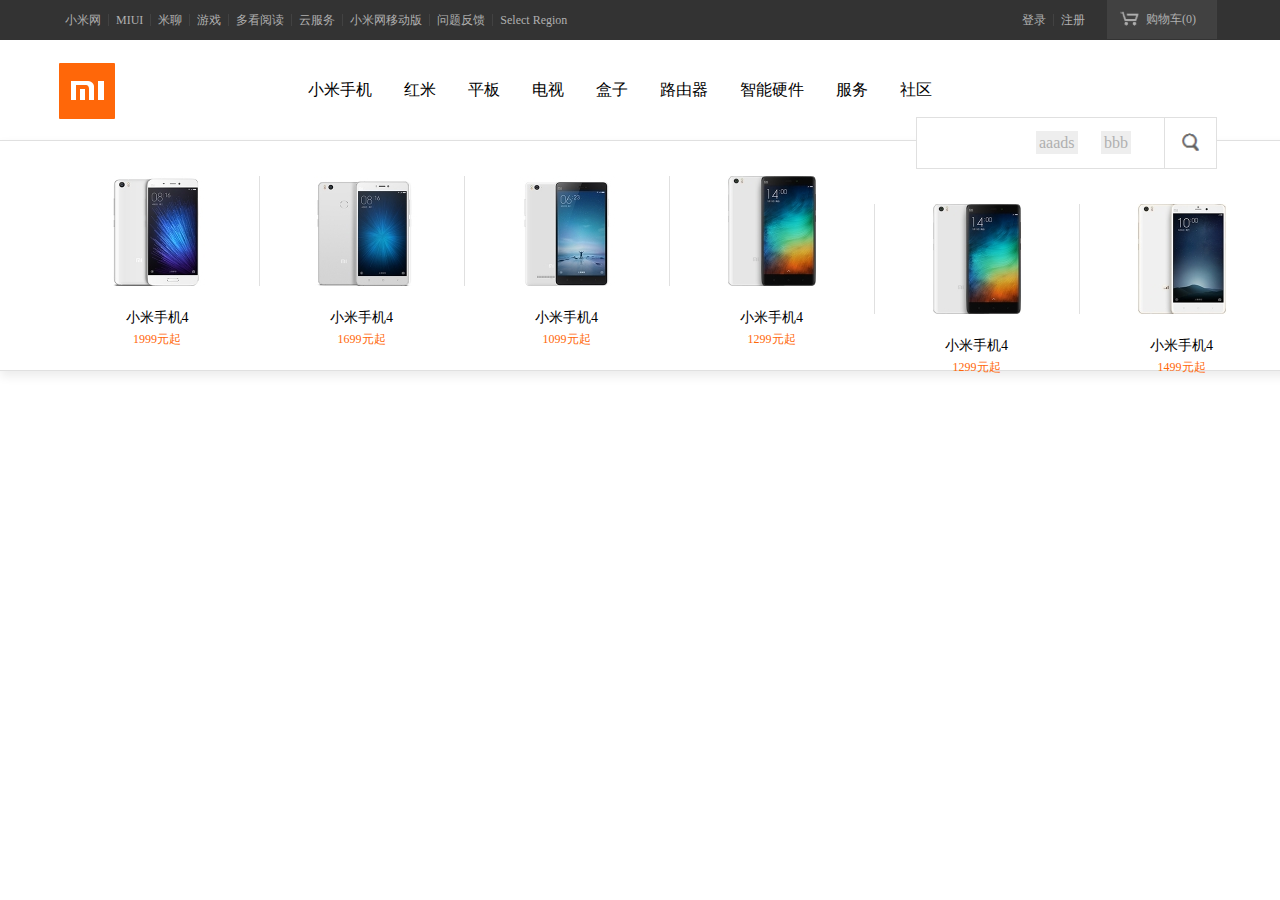
==== index.html @ aabf1322 "headr" ====
<!DOCTYPE html>
<html lang="en">
<head>
	<meta charset="UTF-8">
	<title>小米官网——小米手机、红米手机、小米电视官方正品专卖网站</title>
	<link rel="shortcut icon" href="icon.gif">
	<link rel="stylesheet" href="style/reset.css">
	<link rel="stylesheet" href="style/main.css">
</head>
<body>
<nav id="header">
	<div id="nav_header">
		<ul>
			<li><a href="#">小米网</a></li>
			<li><a href="#">MIUI</a></li>
			<li><a href="#">米聊</a></li>
			<li><a href="#">游戏</a></li>
			<li><a href="#">多看阅读</a></li>
			<li><a href="#">云服务</a></li>
			<li><a href="#">小米网移动版</a></li>
			<li><a href="#">问题反馈</a></li>
			<li><a href="#">Select Region</a></li>
		</ul>
	</div>
	<div id="login">
		<ul>
			<li><a href="#">登录</a></li>
			<li id="login2"><a href="#">注册</a></li>
			<li id="cart" class="hide_click"><img src="images/cart.png" alt=""><a href="#">购物车(0)</a>
			</li>
		</ul>
	</div>
	<div id="cart_message" class="hide_div">
       <p>购物车还没有商品，赶紧选购吧~（≧^.^≦)~</p>
	</div>
</nav>
<div id="logo_box">
	<div id="logo">
		<img src="images/logo.png" alt="">
	</div>
	<nav>
		<ul>
			<li><a href="#">小米手机</a></li>
			<li><a href="#">红米</a></li>
			<li><a href="#">平板</a></li>
			<li><a href="#">电视</a></li>
			<li><a href="#">盒子</a></li>
			<li><a href="#">路由器</a></li>
			<li><a href="#">智能硬件</a></li>
			<li><a href="#">服务</a></li>
			<li><a href="#">社区</a></li>
		</ul>
	</nav>
	<div id="search">
		<input type="text">
		<button></button>
		<div id="search_div1"><a href="#">aaads</a></div>
		<div id="search_div2"><a href="#">bbb</a></div>
		<div id="search_result">
			<ul>
				<li>啊啊啊啊啊啊<span>2222</span></li>
				<li>淡定淡定淡定<span>333</span></li>
				<li>大的法<span>455</span></li>
				<li>脚后跟警<span>5345</span></li>
				<li>答的暗示大<span>65456</span></li>
			</ul>
		</div>
	</div>	
</div><!-- logo_box over -->
<div id="logo_nav_content">
    <div id="xm_content" class="logo_nav_content selected">
    	<div class="logo_nav_img">
    		<img src="images/xm1.jpg" class=" none_border" alt="">
    		<p>小米手机4</p>
    		<i>1999元起</i>
    	</div>
    	<div class="logo_nav_img ">
    		<img src="images/xm2.jpg"  alt="">
    		<p>小米手机4</p>
    		<i>1699元起</i>
    	</div>
    	<div class="logo_nav_img">
    		<img src="images/xm3.jpg" alt="">
    		<p>小米手机4</p>
    		<i>1099元起</i>
    	</div>
    	<div class="logo_nav_img">
    		<img src="images/xm5.jpg" alt="">
    		<p>小米手机4</p>
    		<i>1299元起</i>
    	</div>
    	<div class="logo_nav_img">
    		<img src="images/xm5.jpg" alt="">
    		<p>小米手机4</p>
    		<i>1299元起</i>
    	</div>
    	<div class="logo_nav_img">
    		<img src="images/xm6.jpg" alt="">
    		<p>小米手机4</p>
    		<i>1499元起</i>
    	</div>
    </div>
    <div id="hm_content" class="logo_nav_content">
    	<div class="logo_nav_img">
    		<img src="images/hm1.jpg" class=" none_border" alt="">
    		<p>小米手机4</p>
    		<i>1999元起</i>
    	</div>
    	<div class="logo_nav_img">
    		<img src="images/hm2.jpg" class=" none_border" alt="">
    		<p>小米手机4</p>
    		<i>1999元起</i>
    	</div>
    	<div class="logo_nav_img">
    		<img src="images/hm3.jpg" class=" none_border" alt="">
    		<p>小米手机4</p>
    		<i>1999元起</i>
    	</div>
    	<div class="logo_nav_img">
    		<img src="images/hm4.jpg" class=" none_border" alt="">
    		<p>小米手机4</p>
    		<i>1999元起</i>
    	</div>
    	<div class="logo_nav_img">
    		<img src="images/hm5.jpg" class=" none_border" alt="">
    		<p>小米手机4</p>
    		<i>1999元起</i>
    	</div>
    </div>
    <div id="pb_content" class="logo_nav_content">
    	<div class="logo_nav_img">
    		<img src="images/pb1.jpg" class=" none_border" alt="">
    		<p>小米手机4</p>
    		<i>1999元起</i>
    	</div>
    	<div class="logo_nav_img">
    		<img src="images/pb2.jpg" class=" none_border" alt="">
    		<p>小米手机4</p>
    		<i>1999元起</i>
    	</div>
    	<div class="logo_nav_img">
    		<img src="images/pb3.jpg" class=" none_border" alt="">
    		<p>小米手机4</p>
    		<i>1999元起</i>
    	</div>
    </div>
    <div id="ds_content" class="logo_nav_content">
    	<div class="logo_nav_img">
    		<img src="images/tv1.jpg" class=" none_border" alt="">
    		<p>小米手机4</p>
    		<i>1999元起</i>
    	</div>
    	<div class="logo_nav_img">
    		<img src="images/tv2.jpg" class=" none_border" alt="">
    		<p>小米手机4</p>
    		<i>1999元起</i>
    	</div>
    	<div class="logo_nav_img">
    		<img src="images/tv3.jpg" class=" none_border" alt="">
    		<p>小米手机4</p>
    		<i>1999元起</i>
    	</div>
    </div>
    <div id="hz_content" class="logo_nav_content"></div>
    <div id="lyq_content" class="logo_nav_content"></div>
    <div id="znyj_content" class="logo_nav_content"></div>	    	
</div>
<div id="content">
</div>
<script src="jquery/jquery-1.12.1.min.js"></script>
<script src="jquery/main.js"></script>
</body>
</html>
---- style/main.css ----
#header{
	background-color: #333;
	height: 40px;
	font-size: 12px;
}
#nav_header {
	float: left;
    margin-left:58px; 
    width: 516px;
    height: 40px;
    overflow: hidden;
}
#login{
	float: right;
	margin-right:63px; 
}
#header li{
    display: block;
    float: left;
    text-align: center;
    margin-top: 14px;
    border-right: 1px solid #424242;
}

#header a {
	color: #b0b0b0;
	display: inline;
	margin: 13px 7px;
}
#header a:hover{
	color: #fff;
}
#nav_header ul{
	display: block;
	margin-right: -8px;
}
#cart{
	display: block;
    margin-top:0 !important;
    padding: 13px;
    margin-left: -1px;
    background-color: #414141;
    position: relative;
}
#cart:hover{
    height: 14px;
    background-color: #fff;
}
#cart img{
	float: left;
	height: 15px;
	width: auto;
    margin-top: -2px;
}
#login2{
	padding-right: 15px;
}
#cart_message{
	float: left;
	height: 80px;
	width: 350px;
	text-align: center;
	line-height: 80px;
	box-shadow: 0 4px 15px #EBEBEB;
	position: absolute;
	top:40px;
	right:63px;
	display: none;
	background-color: #fff;
	z-index: 30;
}
#logo_box{
	height: 54px;
    padding: 23px  63px 23px 59px;
}
#logo{
	float: left;
	width: 55px;
	padding-right: 178px;
}
#logo_box nav li{
	float: left;
	display: block;
	line-height: 54px;
	margin:0 16px;
}
#logo_box nav li a{
    color: #000;
}
#logo_box nav li a:hover{
	color: #FF6709;
}
#search{
	float: right;
	position: relative;
}
#search input{
	height: 48px;
	width: 225px;
	float: left;
	font-size: 14px;
	padding-left: 20px;
	border: 1px solid #E0E0E0;
}
#search button{
	height: 52px;
	width: 52px;
	border: 1px solid #E0E0E0;
	border-left: none;
	background-image: url(../images/search1.png);
	background-size: 100%;
	float: right;
}
#search button:hover{
	background-image: url(../images/search2.png) !important;
	background-size: 105%;
	border: none;
}
#search .search{
	border: 1px solid #B0B0B0;
}
#search .click_me{
	border: 1px solid #FF6709;
}
#search_div1 ,#search_div2  {
	display: block;
	position: absolute;
	width: 40px;
	height: 15px;
	top: 18px;
	left:120px;
	text-align: center;
}
#search_div2{
	left:180px;
}
#search a{
	padding: 3px;
	color:#B0B0B0;
	background-color: #EEEEEE; 
}
#search a:hover{
    color:#fff;
    background-color: #FF6709;
}
#search_result{
	float: left;
	display: none;
	position: absolute;
	top: 52px;
	right: 52px;
	font-size: 14px;
	width: 246px;
	border:1px solid #FF6709;
	border-top: none;
	background-color: #fff;
	z-index: 10;
}
#search_result li{
	margin:10px 20px;
	list-style: none;
	color: #424242;
}
#search_result li span{
    display: block;
    height: 20px;
    width: 30px;
    margin-top: 0;
    float: right;
    color: #B0B0B0;
}
.logo_nav_content{
	padding-left: 55px;
	box-shadow: 0 5px 10px #EBEBEB;
	border-bottom: 1px solid #E0E0E0;
	border-top: 1px solid #E0E0E0;
	width: 100%;
	height: 229px;
	display: none;
}
#logo_nav_content .selected{
	display: block;
}
.logo_nav_img{
	float: left;
	padding-top: 35px;
	text-align: center;
}
.logo_nav_img img{
	border-left:1px solid #E0E0E0;
	padding:0 22px;
}
.none_border{
	border-left: none !important;
}
.logo_nav_img p{
	font-size: 14px;
	margin-top: 22px;
	margin-bottom:5px;
}
.logo_nav_img i{
	font-style: normal;
	font-size: 12px;
	color: #FF6709;
}
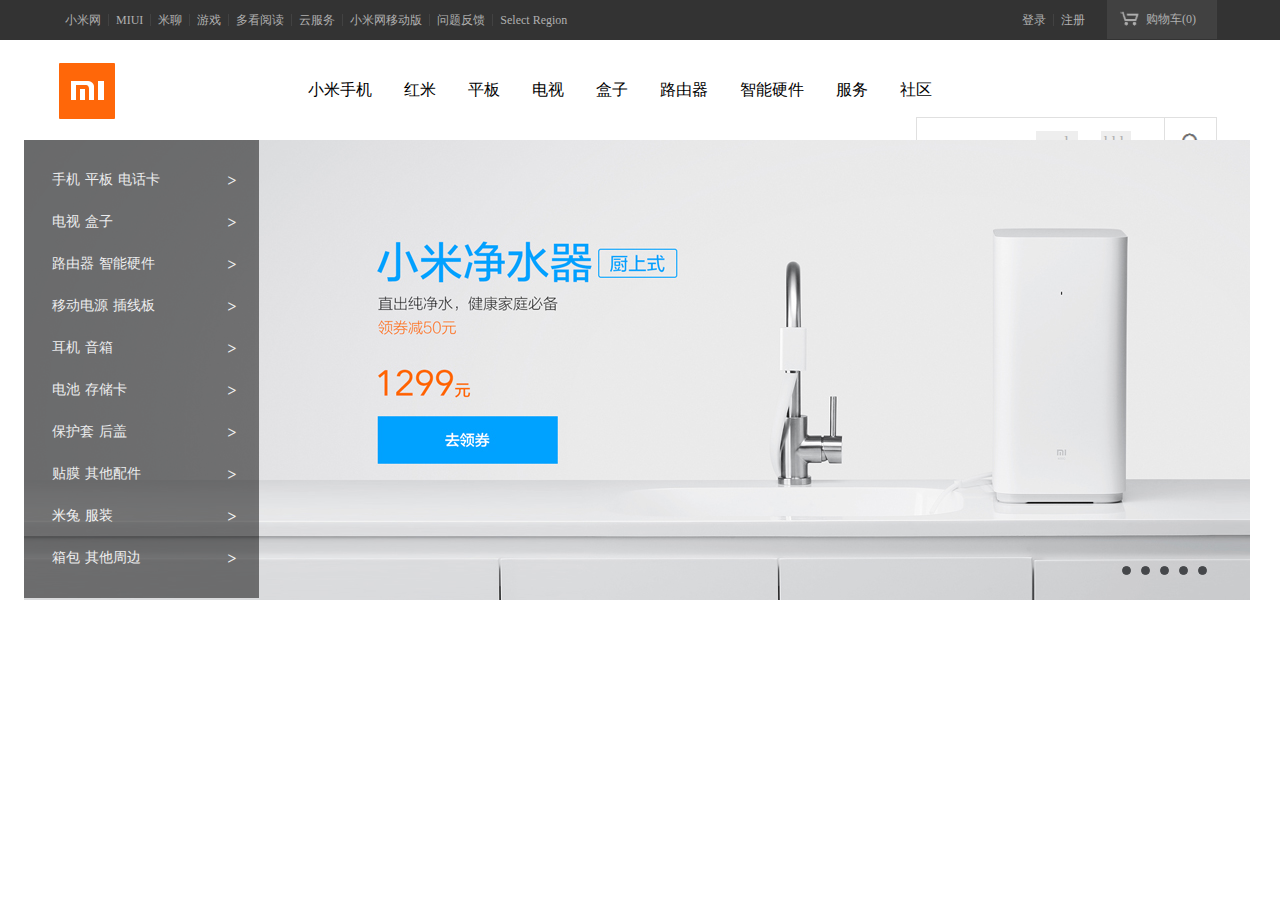
==== commit c6cdb6be: "ad_loop" ====
--- a/index.html
+++ b/index.html
@@ -34,6 +34,7 @@
        <p>购物车还没有商品，赶紧选购吧~（≧^.^≦)~</p>
 	</div>
 </nav>
+<!-- header is  over -->
 <div id="logo_box">
 	<div id="logo">
 		<img src="images/logo.png" alt="">
@@ -66,9 +67,10 @@
 			</ul>
 		</div>
 	</div>	
-</div><!-- logo_box over -->
+</div>
+<!-- logo_box over -->
 <div id="logo_nav_content">
-    <div id="xm_content" class="logo_nav_content selected">
+    <div id="xm_content" class="logo_nav_content">
     	<div class="logo_nav_img">
     		<img src="images/xm1.jpg" class=" none_border" alt="">
     		<p>小米手机4</p>
@@ -130,43 +132,194 @@
     <div id="pb_content" class="logo_nav_content">
     	<div class="logo_nav_img">
     		<img src="images/pb1.jpg" class=" none_border" alt="">
-    		<p>小米手机4</p>
+    		<p>平板12</p>
     		<i>1999元起</i>
     	</div>
     	<div class="logo_nav_img">
     		<img src="images/pb2.jpg" class=" none_border" alt="">
-    		<p>小米手机4</p>
+    		<p>平板12</p>
     		<i>1999元起</i>
     	</div>
     	<div class="logo_nav_img">
     		<img src="images/pb3.jpg" class=" none_border" alt="">
-    		<p>小米手机4</p>
+    		<p>平板12</p>
     		<i>1999元起</i>
     	</div>
     </div>
     <div id="ds_content" class="logo_nav_content">
     	<div class="logo_nav_img">
-    		<img src="images/tv1.jpg" class=" none_border" alt="">
-    		<p>小米手机4</p>
-    		<i>1999元起</i>
-    	</div>
-    	<div class="logo_nav_img">
-    		<img src="images/tv2.jpg" class=" none_border" alt="">
-    		<p>小米手机4</p>
-    		<i>1999元起</i>
-    	</div>
-    	<div class="logo_nav_img">
-    		<img src="images/tv3.jpg" class=" none_border" alt="">
-    		<p>小米手机4</p>
-    		<i>1999元起</i>
-    	</div>
-    </div>
-    <div id="hz_content" class="logo_nav_content"></div>
-    <div id="lyq_content" class="logo_nav_content"></div>
-    <div id="znyj_content" class="logo_nav_content"></div>	    	
+    		<img src="images/tv1.jpg" class=" none_border">
+    		<p>电视2123</p>
+    		<i>2000元起</i>
+    	</div>
+    	<div class="logo_nav_img">
+    		<img src="images/tv2.jpg" class=" none_border">
+    		<p>电视2123</p>
+    		<i>2000元起</i>
+    	</div>
+    	<div class="logo_nav_img">
+    		<img src="images/tv3.jpg" class=" none_border">
+    		<p>电视2123</p>
+    		<i>2000元起</i>
+    	</div>
+    	<div class="logo_nav_img">
+    		<img src="images/tv5.jpg" class=" none_border">
+    		<p>电视2123</p>
+    		<i>2000元起</i>
+    	</div>
+    	<div class="logo_nav_img">
+    		<img src="images/tv6.jpg" class=" none_border">
+    		<p>电视2123</p>
+    		<i>2000元起</i>
+    	</div>
+    </div>
+    <div id="hz_content" class="logo_nav_content">
+    	<div class="logo_nav_img">
+    		<img src="images/hz3.jpg" class=" none_border">
+    		<p>盒子133</p>
+    		<i>445元起</i>
+    	</div>
+    	<div class="logo_nav_img">
+    		<img src="images/hz3.jpg" class=" none_border">
+    		<p>盒子133</p>
+    		<i>445元起</i>
+    	</div>
+    	<div class="logo_nav_img">
+    		<img src="images/hz3.jpg" class=" none_border">
+    		<p>盒子133</p>
+    		<i>445元起</i>
+    	</div>
+    </div>
+    <div id="lyq_content" class="logo_nav_content">
+    	<div class="logo_nav_img">
+    		<img src="images/lyq1.jpg" class=" none_border">
+    		<p>小米手机4</p>
+    		<i>1999元起</i>
+    	</div>
+    	<div class="logo_nav_img">
+    		<img src="images/lyq3.jpg" class=" none_border">
+    		<p>小米手机4</p>
+    		<i>1999元起</i>
+    	</div>
+    	<div class="logo_nav_img">
+    		<img src="images/lyq3.jpg" class=" none_border">
+    		<p>小米手机4</p>
+    		<i>1999元起</i>
+    	</div>
+    	<div class="logo_nav_img">
+    		<img src="images/lyq4.jpg" class=" none_border">
+    		<p>小米手机4</p>
+    		<i>1999元起</i>
+    	</div>
+    	<div class="logo_nav_img">
+    		<img src="images/lyq5.jpg" class=" none_border">
+    		<p>小米手机4</p>
+    		<i>1999元起</i>
+    	</div>
+    </div>
+    <div id="znyj_content" class="logo_nav_content">
+    	<div class="logo_nav_img">
+    		<img src="images/znyj1.jpg" class=" none_border">
+    		<p>dasd4</p>
+    		<i>1999元起</i>
+    	</div>
+    	<div class="logo_nav_img">
+    		<img src="images/znyj2.jpg" class=" none_border">
+    		<p>dasd4</p>
+    		<i>1999元起</i>
+    	</div>
+    	<div class="logo_nav_img">
+    		<img src="images/znyj3.jpg" class=" none_border">
+    		<p>dasd4</p>
+    		<i>1999元起</i>
+    	</div>
+    	<div class="logo_nav_img">
+    		<img src="images/znyj4.jpg" class=" none_border">
+    		<p>dasd4</p>
+    		<i>1999元起</i>
+    	</div>
+    	<div class="logo_nav_img">
+    		<img src="images/znyj5.jpg" class=" none_border">
+    		<p>dasd4</p>
+    		<i>1999元起</i>
+    	</div>
+    	<div class="logo_nav_img">
+    		<img src="images/znyj6.jpg" class=" none_border">
+    		<p>dasd4</p>
+    		<i>1999元起</i>
+    	</div>
+    </div>	
 </div>
+<!-- logo_nav_content is over -->
 <div id="content">
+	<div id="ad">
+		<div id="ad_loop">
+			<div id="ad_imgs">
+				<ul>
+					<li><img src="images/ad_img1.jpg" alt=""></li>
+					<li><img src="images/ad_img2.jpg" alt=""></li>
+					<li><img src="images/ad_img3.jpg" alt=""></li>
+					<li><img src="images/ad_img4.jpg" alt=""></li>
+					<li><img src="images/ad_img5.jpg" alt=""></li>
+				</ul>
+			</div>
+			<!-- ad_imgs is over -->
+			<div id="pages">
+				<ul>
+					<li></li>
+					<li></li>
+					<li></li>
+					<li></li>
+					<li></li>
+				</ul>
+			</div>
+			<!-- pages is over -->
+		</div>
+		<!-- ad loop is over	 -->
+		<div id="sidebar">
+			<div id="second_nav">
+				<nav>
+				<ul>
+					<li ><a href="#">手机</a><a href="#">平板</a><a href="#">电话卡</a><i>></i></li>
+					<li><a href="#">电视</a><a href="#">盒子</a><i>></i></li>
+					<li><a href="#">路由器</a><a href="#">智能硬件</a><i>></i></li>
+					<li><a href="#">移动电源</a><a href="#">插线板</a><i>></i></li>
+					<li><a href="#">耳机</a><a href="#">音箱</a><i>></i></li>
+					<li><a href="#">电池</a><a href="#">存储卡</a><i>></i></li>
+					<li><a href="#">保护套</a><a href="#">后盖</a><i>></i></li>
+					<li><a href="#">贴膜</a><a href="#">其他配件</a><i>></i></li>
+					<li><a href="#">米兔</a><a href="#">服装</a><i>></i></li>
+					<li><a href="#">箱包</a><a href="#">其他周边</a><i>></i></li>
+				</ul>
+				</nav>
+			</div>
+			<div id="second_nav_content">				
+				<div class="lists">
+				11111111111111111
+				</div>			
+				<div class="lists">
+				2222222222222222222222
+				</div>
+				<div class="lists">
+				33333333333333
+				</div>
+				<div class="lists">
+				333344444444444444444
+				</div>
+				<div class="lists">
+				5555555555555555
+				</div>
+				<div class="lists">
+				666666666666666
+				</div>
+			</div>
+		</div>
+		<!-- sidebar is over -->
+	</div>
+	<!-- ad id over -->
+
 </div>
+<!-- content is over -->
 <script src="jquery/jquery-1.12.1.min.js"></script>
 <script src="jquery/main.js"></script>
 </body>
--- a/style/main.css
+++ b/style/main.css
@@ -154,7 +154,7 @@
 	border:1px solid #FF6709;
 	border-top: none;
 	background-color: #fff;
-	z-index: 10;
+	z-index: 22;
 }
 #search_result li{
 	margin:10px 20px;
@@ -169,17 +169,23 @@
     float: right;
     color: #B0B0B0;
 }
-.logo_nav_content{
+.logo_nav_content {
+	display: none;
+}
+#logo_nav_content{
+	background-color: #fff;
+	position: absolute;
+	z-index: 15;
+	width: 100%;
+}
+#logo_nav_content .selected{
 	padding-left: 55px;
 	box-shadow: 0 5px 10px #EBEBEB;
 	border-bottom: 1px solid #E0E0E0;
 	border-top: 1px solid #E0E0E0;
-	width: 100%;
 	height: 229px;
-	display: none;
-}
-#logo_nav_content .selected{
-	display: block;
+	display: block;
+	z-index: 20;
 }
 .logo_nav_img{
 	float: left;
@@ -202,4 +208,104 @@
 	font-style: normal;
 	font-size: 12px;
 	color: #FF6709;
+}
+#content{
+	position: relative;
+	width: 1226px;
+	margin:0 auto;
+	padding-right: 6px;
+	z-index: 14;
+}
+#ad{
+	width: 100%;
+	position: relative;
+}
+#ad_loop{
+	position: absolute;
+	top: 0;
+	left: 0;
+	z-index: 2;
+	width: 100%;
+	height: 458px;
+}
+#second_nav{
+	position: absolute;
+	top: 0;
+	left: 0;
+	width: 235px;
+	background-color: #000;
+	padding:19px 0;
+	z-index: 4;
+	filter:alpha(opacity=50);
+	-webkit-opacity:0.5 ;
+	-moz-opacity:0.5 ;
+	-ms-opacity:0.5 ;
+	-o-opacity:0.5 ;
+	opacity:0.5 ;
+
+}
+
+#second_nav li{
+	float: left;
+	padding: 14px 23px 14px 28px;
+	width: 184px;
+}
+#second_nav .selected{
+	background-color: #FF6709;
+}
+#second_nav a{
+	display: block;
+	color: #fff;
+	float: left;
+	margin-right: 5px;
+	font-size: 14px;
+}
+#second_nav i{
+	color: #fff;
+	font-weight: 800;
+	display: block;
+	float: right;
+    height: 14px;
+}
+#second_nav_content{
+	position: absolute;
+	left: 235px;
+	top: 0;
+    z-index: 6;
+    width: 300px;
+	height: 458px;
+}
+#second_nav_content .lists{
+	width: 100%;
+	height:458px;
+	display: none;
+}
+#second_nav_content .lists_selected{
+	display: block;
+	border-top: 1px solid #E0E0E0;
+	background-color: #fff ;
+	box-shadow: 0 10px 0px #EBEBEB;
+}
+#ad_loop{
+	position: relative;
+	z-index: 1;
+}
+#ad_imgs img{
+	position: absolute;
+}
+#pages{
+	position: absolute;
+	z-index: 2;
+	bottom: 23px;
+	right:33px;
+}
+#pages li{
+    float: left;
+    border:1px solid #45474a;
+	border-radius: 100%;
+	width: 7px;
+	height: 7px;
+	margin-right: 10px;
+	background-color: #45474a;
+
 }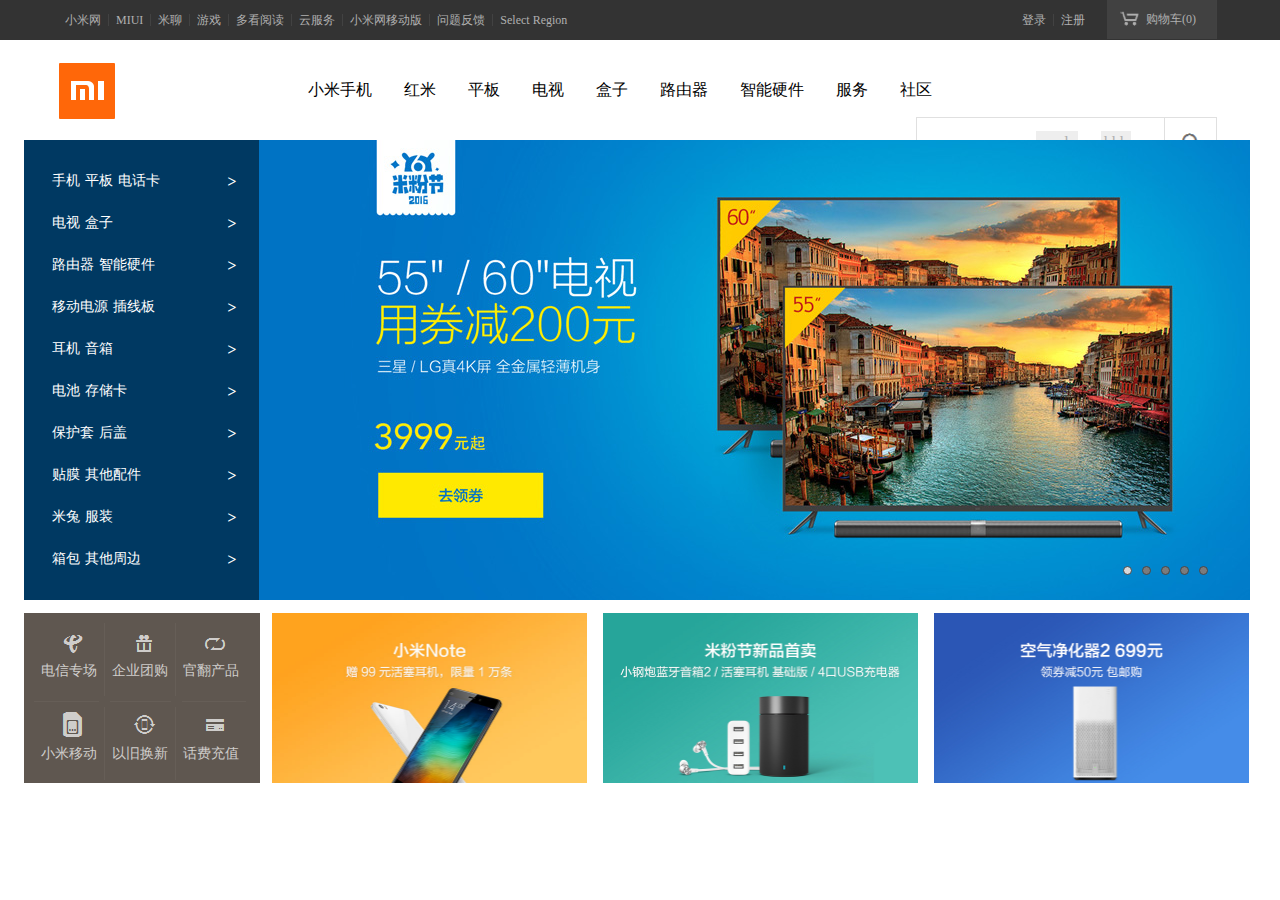
==== commit 4ed48375: "update" ====
--- a/index.html
+++ b/index.html
@@ -275,6 +275,10 @@
 			</div>
 			<!-- pages is over -->
 		</div>
+		<div id="ad_loop_btn">
+			<div class="prev btn"><i>&lt;</i></div>
+			<div class="next btn"><i>&gt;</i></div>
+		</div>
 		<!-- ad loop is over	 -->
 		<div id="sidebar">
 			<div id="second_nav">
@@ -317,7 +321,44 @@
 		<!-- sidebar is over -->
 	</div>
 	<!-- ad id over -->
-
+    <div id="s_ad">
+        <div id="s_logo">
+        	<div class="content">
+	        	<img src="images/a1.gif" alt="">
+	        	<a href="#">电信专场</a>
+        	</div>
+        	<div class="content">
+	        	<img src="images/a2.gif" alt="">
+	        	<a href="#">企业团购</a>
+        	</div>
+        	<div class="content right">
+	        	<img src="images/a3.gif" alt="">
+	        	<a href="#">官翻产品</a>
+        	</div>
+        	<div class="content bottom">
+	        	<img src="images/a4.gif" alt="">
+	        	<a href="#">小米移动</a>
+        	</div>
+        	<div class="content bottom">
+	        	<img src="images/a5.gif" alt="">
+	        	<a href="#">以旧换新</a>
+        	</div>
+        	<div class="content right bottom">
+	        	<img src="images/a6.gif" alt="">
+	        	<a href="#">话费充值</a>
+        	</div>
+        	<div id="null1" class="null"></div>
+        	<div id="null2" class="null"></div>
+        </div>
+        <!-- s_logo is over -->
+        <div id="s_img">
+        	<img src="images/s_img1.jpg" alt="">
+        	<img src="images/s_img2.jpg" alt="">
+        	<img src="images/s_img3.jpg" alt="">
+        </div>
+        <!-- s_loop is over -->
+    </div>
+    <!-- s_ad is over -->
 </div>
 <!-- content is over -->
 <script src="jquery/jquery-1.12.1.min.js"></script>
--- a/style/main.css
+++ b/style/main.css
@@ -234,14 +234,9 @@
 	left: 0;
 	width: 235px;
 	background-color: #000;
-	padding:19px 0;
+	padding:20px 0;
 	z-index: 4;
-	filter:alpha(opacity=50);
-	-webkit-opacity:0.5 ;
-	-moz-opacity:0.5 ;
-	-ms-opacity:0.5 ;
-	-o-opacity:0.5 ;
-	opacity:0.5 ;
+	background:rgba(0,0,0,0.5);
 
 }
 
@@ -271,14 +266,15 @@
 	position: absolute;
 	left: 235px;
 	top: 0;
-    z-index: 6;
     width: 300px;
-	height: 458px;
+	height: 459px;
 }
 #second_nav_content .lists{
 	width: 100%;
 	height:458px;
 	display: none;
+	position: absolute;
+	z-index: 7;
 }
 #second_nav_content .lists_selected{
 	display: block;
@@ -297,7 +293,7 @@
 	position: absolute;
 	z-index: 2;
 	bottom: 23px;
-	right:33px;
+	right:32px;
 }
 #pages li{
     float: left;
@@ -306,6 +302,97 @@
 	width: 7px;
 	height: 7px;
 	margin-right: 10px;
-	background-color: #45474a;
-
+	background-color: #7B7B7C;
+}
+#pages .selected{
+	background-color: #D9D9DA;
+}
+.btn{
+    width: 41px;
+    height: 69px;  
+	background: rgba(0,0,0,0.3);  
+    position: absolute;
+    text-align: center;
+    z-index: 4;
+    display: none;
+    cursor: pointer;
+}
+#ad:hover .btn{	
+    display: block;
+}
+.prev i,.next i{
+	color: #fff;
+	font-style: none;
+	font-size: 28px;
+	line-height: 69px;
+}
+#ad .prev{
+	left: 235px;
+	top: 229px;
+}
+#ad .next{
+    right: 0;
+    top: 229px;
+}
+#s_ad{
+	margin-top: 15px;
+}
+#s_logo{
+	background-color: #5f5750;
+	height:150px;
+	float: left;
+	line-height: 20px;
+	padding: 10px;
+	position: relative;
+	width: 216px;
+}
+#s_logo .content{
+   float: left;
+   border-right: 1px solid #665e57;
+   border-bottom: 1px solid #665e57;
+   padding-left: 7px;
+   height: 78px;
+   width: 63px;
+   text-align: center;
+   font-size: 14px;
+}
+#s_logo .right{
+	border-right: none;
+}
+#s_logo .bottom{
+	border-bottom: none;
+}
+#s_logo a{
+	display: block;
+	color: #cfcdcb;
+	text-align: center;
+	float: left;
+}
+#s_logo a:hover{
+	color: #fff;
+}
+#s_logo img{
+	margin-top: 10px;
+}
+#s_logo .null{
+	background-color: #5f5750;
+    width: 11px;
+    height: 11px;
+    position: absolute;
+}
+#null1{
+    top:83px;
+    left: 75px;
+}
+#null2{
+	top:83px;
+	right: 78px;
+}
+#s_img{
+	float: left;
+}
+#s_img img{
+	width: 315px;
+	height: 170px;
+	margin-left: 12px;
 }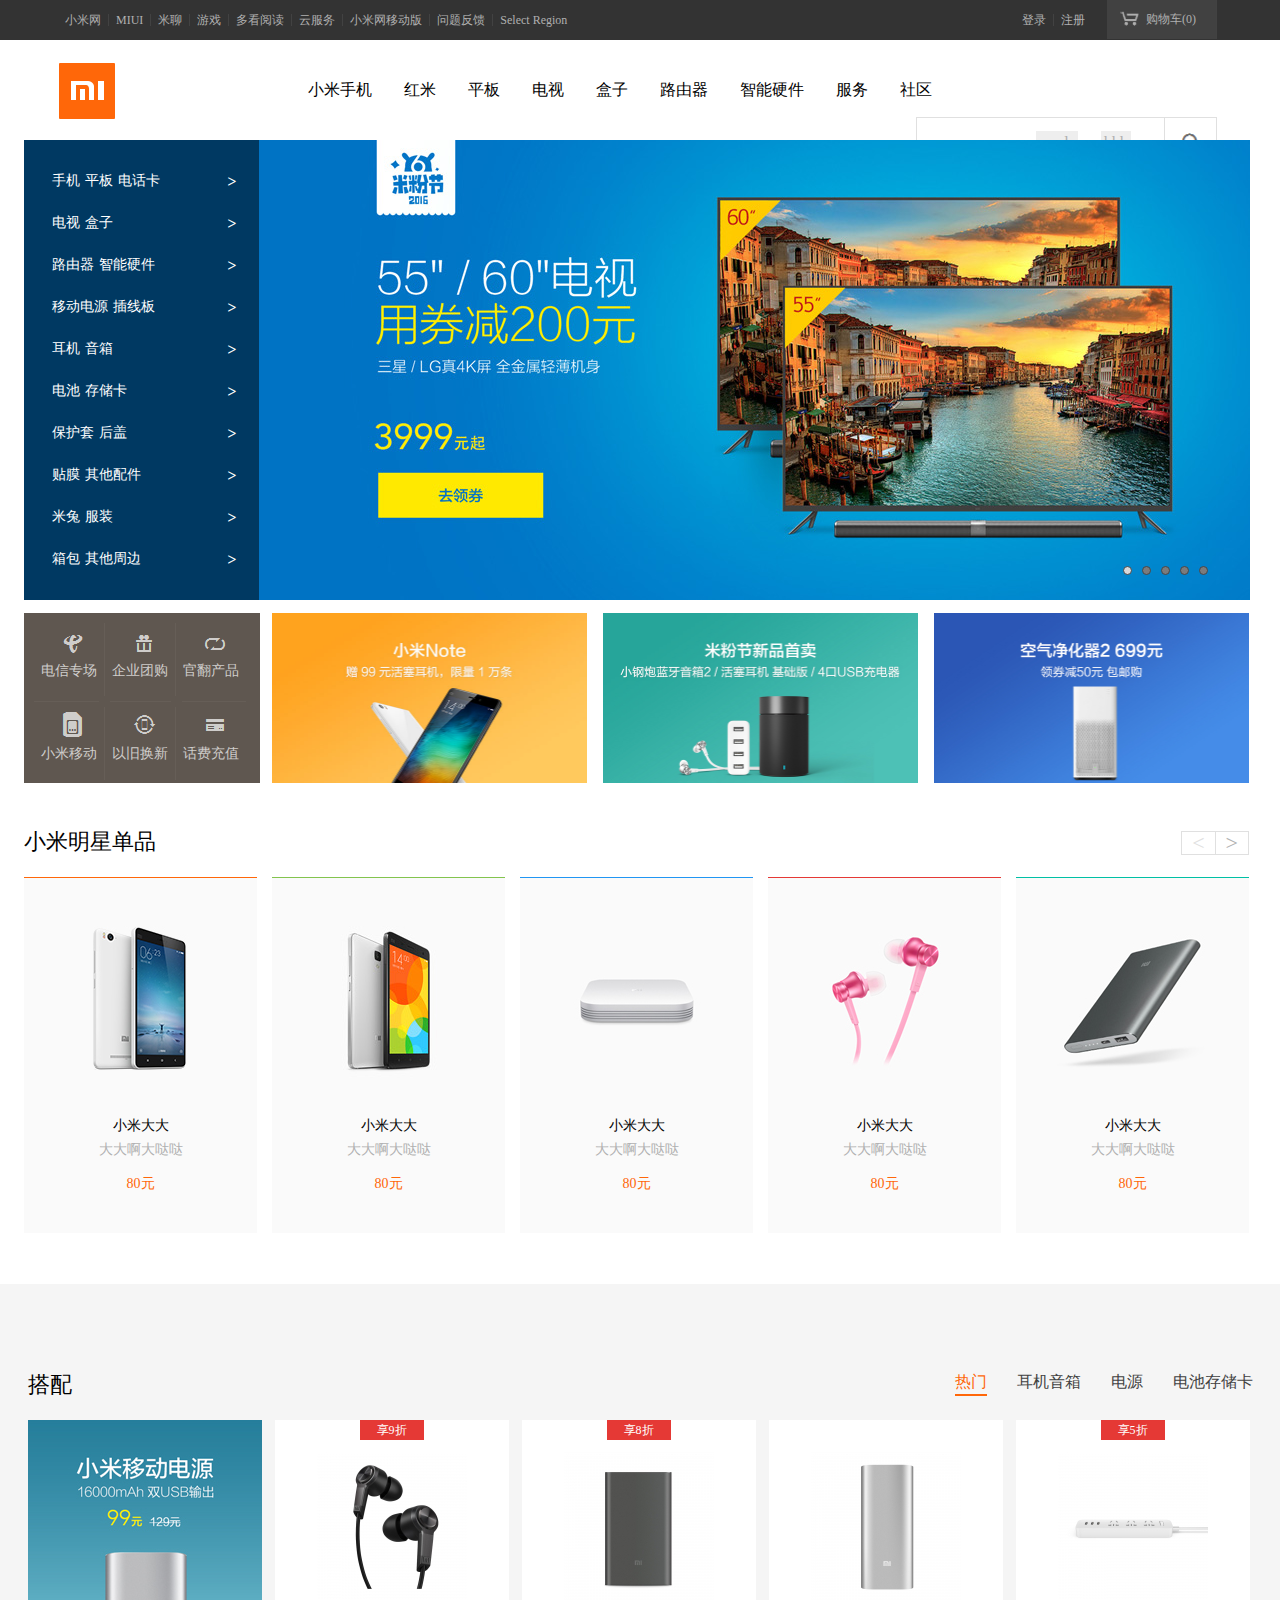
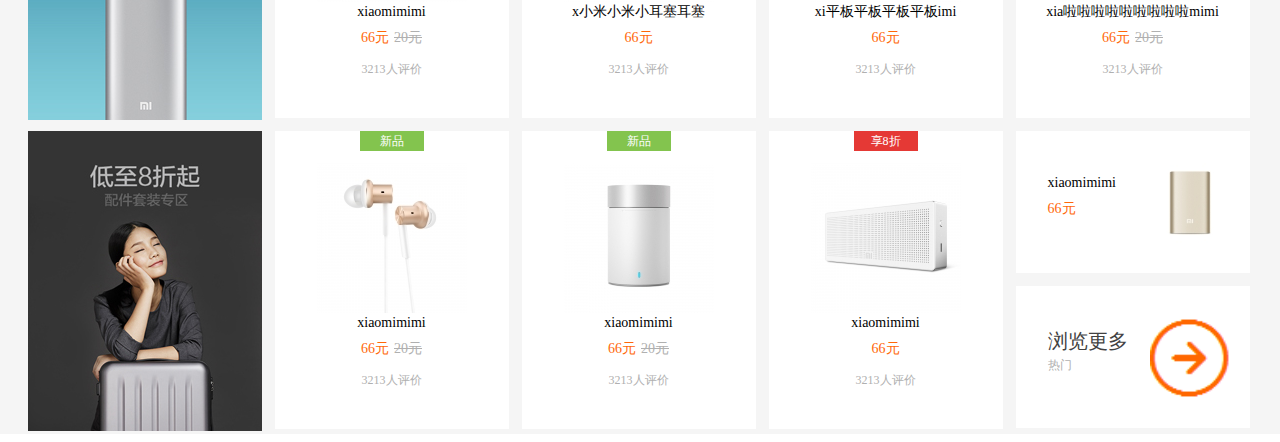
==== commit 3c75282c: "update" ====
--- a/index.html
+++ b/index.html
@@ -359,8 +359,196 @@
         <!-- s_loop is over -->
     </div>
     <!-- s_ad is over -->
+    <div id="star">
+        <div class="header">
+            小米明星单品
+        	<div id="star_right">
+	        	<span id="star_next" class="selected">&gt;</span>
+        		<span id="star_prev">&lt;</span>
+        	</div>
+        </div>
+        <!-- star_header is over -->
+	    <div id="star_content">
+		    <ul>
+			    <li id="star_one">
+			       	<ul>
+			       		<li class="orange">
+			   	    		<img src="images/star1.jpg" alt="">
+			   	    		<p class="name">小米大大</p>
+			   	    		<i>大大啊大哒哒</i>
+			   	    		<p class="price">80元</p>
+			       		</li>
+			       		<li class="green">
+			   	    		<img src="images/star2.jpg" alt="">
+			   	    		<p class="name">小米大大</p>
+			   	    		<i>大大啊大哒哒</i>
+			   	    		<p class="price">80元</p>
+			       		</li>
+			       		<li class="blue">
+			   	    		<img src="images/star3.jpg" alt="">
+			   	    		<p class="name">小米大大</p>
+			   	    		<i>大大啊大哒哒</i>
+			   	    		<p class="price">80元</p>
+			       		</li>
+			       		<li class="red">
+			   	    		<img src="images/star4.jpg" alt="">
+			   	    		<p class="name">小米大大</p>
+			   	    		<i>大大啊大哒哒</i>
+			   	    		<p class="price">80元</p>
+			       		</li>
+			       		<li class="sky">
+			   	    		<img src="images/star5.jpg" alt="">
+			   	    		<p class="name">小米大大</p>
+			   	    		<i>大大啊大哒哒</i>
+			   	    		<p class="price">80元</p>
+			       		</li>
+			       	</ul>
+			    </li>
+		    	<!-- star_one is over -->
+			    <li id="star_two">
+	    	    	<ul>
+	    	    		<li class="orange">
+	    		    		<img src="images/star6.jpg" alt="">
+	    		    		<p class="name">小米大大</p>
+	    		    		<i>大大啊大哒哒</i>
+	    		    		<p class="price">80元</p>
+	    	    		</li>
+	    	    		<li class="green">
+	    		    		<img src="images/star7.jpg" alt="">
+	    		    		<p class="name">小米大大</p>
+	    		    		<i>大大啊大哒哒</i>
+	    		    		<p class="price">80元</p>
+	    	    		</li>
+	    	    		<li class="blue">
+	    		    		<img src="images/star8.jpg" alt="">
+	    		    		<p class="name">小米大大</p>
+	    		    		<i>大大啊大哒哒</i>
+	    		    		<p class="price">80元</p>
+	    	    		</li>
+	    	    		<li class="red">
+	    		    		<img src="images/star9.jpg" alt="">
+	    		    		<p class="name">小米大大</p>
+	    		    		<i>大大啊大哒哒</i>
+	    		    		<p class="price">80元</p>
+	    	    		</li>
+	    	    		<li class="sky">
+	    		    		<img src="images/star10.jpg" alt="">
+	    		    		<p class="name">小米大大</p>
+	    		    		<i>大大啊大哒哒</i>
+	    		    		<p class="price">80元</p>
+	    	    		</li>
+	    	    	</ul>
+			    </li>
+			    <!-- star_two is over -->
+		    </ul> 	
+	    </div>
+	    <!-- star_content is over -->
+    </div>
+    <!-- star is over -->
 </div>
 <!-- content is over -->
+<div id="classify">
+    <div id="floors">
+    	<div id="groups">
+    		<div class="header">
+    			搭配
+    			<ul>
+    				<li class="selected"><a href="#">热门</a></li>
+    				<li><a href="#">耳机音箱</a></li>
+    				<li><a href="#">电源</a></li>
+    				<li><a href="#">电池存储卡</a></li>
+    			</ul>
+    		</div>
+    		<!-- header is over -->
+    		<div class="container">
+    			<div class="left">
+    			    <ul>
+    			    	<li class="end_one"><img src="images/l1.jpg" alt=""></li>
+    			    	<li><img src="images/l2.jpg" alt=""></li>
+    			    </ul>			
+    			</div>
+    			<div class="right">
+    				<ul>
+    					<li>
+	    					<p class="discount meta">享9折</p>
+	    					<img src="images/r1.jpg" alt="">
+                            <p class="absolut">dadas dasd as dasd asd asd asd asdasdasd asdasd</p>
+	    					<p class="tname">xiaomimimi</p>
+	    					<i>66元<span>20元</span></i>
+	    					<p class="nums">3213人评价</p>
+    					</li>
+    					<li>
+	    					<p class="discount meta">享8折</p>
+	    					<img src="images/r2.jpg" alt="">
+                            <p class="absolut">dadas dasd as dasd asd asd asd asdasdasd asdasd</p>
+	    					<p class="tname">x小米小米小耳塞耳塞</p>
+	    					<i>66元</i>
+	    					<p class="nums">3213人评价</p>
+    					</li>
+    					<li>
+	    					<img src="images/r3.jpg" alt="">
+                            <p class="absolut">dadas dasd as dasd asd asd asd asdasdasd asdasd</p>
+	    					<p class="tname">xi平板平板平板平板imi</p>
+	    					<i>66元</i>
+	    					<p class="nums">3213人评价</p>
+    					</li>
+    					<li>
+	    					<p class="discount meta">享5折</p>
+	    					<img src="images/r4.jpg" alt="">
+                            <p class="absolut">dadas dasd as dasd asd asd asd asdasdasd asdasd</p>
+	    					<p class="tname">xia啦啦啦啦啦啦啦啦啦mimi</p>
+	    					<i>66元<span>20元</span></i>
+	    					<p class="nums">3213人评价</p>
+    					</li>  					
+    				</ul>
+    				<ul>
+    					<li>
+	    					<p class="new meta">新品</p>
+	    					<img src="images/r5.jpg" alt="">
+                            <p class="absolut">dadas dasd as dasd asd asd asd asdasdasd asdasd</p>
+	    					<p class="tname">xiaomimimi</p>
+	    					<i>66元<span>20元</span></i>
+	    					<p class="nums">3213人评价</p>
+    					</li>
+    					<li>
+	    					<p class="new meta">新品</p>
+	    					<img src="images/r6.jpg" alt="">
+                            <p class="absolut">dadas dasd as dasd asd asd asd asdasdasd asdasd</p>
+	    					<p class="tname">xiaomimimi</p>
+	    					<i>66元<span>20元</span></i>
+	    					<p class="nums">3213人评价</p>
+    					</li>
+    					<li>
+	    					<p class="discount meta">享8折</p>
+	    					<img src="images/r7.jpg" alt="">
+                            <p class="absolut">dadas dasd as dasd asd asd asd asdasdasd asdasd</p>
+	    					<p class="tname">xiaomimimi</p>
+	    					<i>66元</i>
+	    					<p class="nums">3213人评价</p>
+    					</li>
+    				</ul>
+                    <ul class="r_end">
+                        <li  class="end_one">
+                            <img src="images/r8.jpg" alt="">
+                            <p class="tname">xiaomimimi</p>
+                            <i>66元</i>
+                        </li>
+                    </ul>
+                    <ul class="end_bottom">
+                        <li>
+                            <img src="images/fe.png" alt="">
+                            <h2>浏览更多</h2>
+                            <i class="nums">热门</i>
+                        </li>
+                    </ul>
+    			</div>
+    		</div>
+    		<!-- container is over -->
+    	</div>
+    	<!-- groups is over -->
+    </div>
+    <!-- floors is over -->
+</div>
 <script src="jquery/jquery-1.12.1.min.js"></script>
 <script src="jquery/main.js"></script>
 </body>
--- a/style/main.css
+++ b/style/main.css
@@ -328,14 +328,15 @@
 }
 #ad .prev{
 	left: 235px;
-	top: 229px;
+	top: 219px;
 }
 #ad .next{
     right: 0;
-    top: 229px;
+    top: 219px;
 }
 #s_ad{
 	margin-top: 15px;
+	float: left;
 }
 #s_logo{
 	background-color: #5f5750;
@@ -395,4 +396,228 @@
 	width: 315px;
 	height: 170px;
 	margin-left: 12px;
+}
+#star{
+	float: left;
+	margin-top: 45px;
+	position: relative;
+	width: 1225px;
+	height: 423px;
+	overflow: hidden;
+}
+.header{
+	font-size: 22px;
+	margin-bottom: 24px;
+}
+#star_right{
+	position: absolute;
+	right: 0;
+	top: 0;
+}
+#star_right span{
+	display: block;
+	border:1px solid #e0e0e0;
+	color: #e0e0e0;
+	float: right;
+	padding:0px 10px;
+}
+#star_next{
+	border-left: none !important;
+}
+#star_one li,#star_two li{
+	background-color: #fafafa;
+	display: block;
+	float: left;
+	width: 233px;
+	height:315px;
+	margin-right: 15px;
+	padding-top: 40px;
+	text-align: center;
+}
+#star_content{
+	width: 2465px;
+	position: absolute;
+}
+#star_one,#star_two{
+	margin-right: -15px;
+	font-size: 14px;
+}
+#star_content img{
+	width: 160px;
+	height: 160px;
+}
+#star_content .name{
+	margin-top: 38px;
+	margin-bottom: 10px;
+}
+#star_content i{
+	font-style: normal;
+	color: #b0b0b0;
+}
+#star_content .price{
+	color: #FF6709;
+	margin-top: 20px;
+}
+#star_content .orange{
+	border-top: 1px solid #FF6709;
+}
+#star_content .green{
+	border-top: 1px solid #83c44e;
+}
+#star_content .blue{
+	border-top: 1px solid #2196f3;
+}
+#star_content .red{
+	border-top: 1px solid #e53935;
+}
+#star_content .sky{
+	border-top: 1px solid #00c0a5;
+	margin-right: 0;
+}
+#star .selected:hover{
+	color: #FF6709;
+}
+#star .selected{
+	color:#b0b0b0;
+}
+#classify{
+	float: left;
+	width: 100%;
+	background-color: #F5F5F5;
+	margin-top: 30px;
+}
+#floors{
+	width: 1225px;
+    margin:90px auto 0;
+}
+ .header ul{
+	float: right;
+}
+ .header  li{
+	float: left;
+	font-size: 16px;
+	height: 20px;
+	margin-left: 30px;
+}
+ .header li a{
+    color: #424242;
+ }
+ .header .selected{
+ 	border-bottom: 2px solid #FF6709;
+ }
+ .header .selected a{
+ 	color: #FF6709;
+ }
+ .container .left{
+ 	float: left;
+ 	width: 234px;
+ 	height: 614px;
+ }
+ .container .right{
+ 	float: left;
+ 	width: 991px;
+ 	height: 614px;
+ }
+ .container .right ul{
+ 	float: left;
+ }
+ .container .right li,.container .left li{
+ 	float: left;
+ 	width: 234px;
+ 	margin-bottom: 13px;
+ 	/*overflow: hidden;*/
+ }
+ .container .left li{
+ 	height: 298px;
+ }
+ .container .right li{
+    background-color: #fff;
+    height: 246px;
+    padding: 32px 0  20px 0;
+	text-align: center;
+	margin-left: 13px;
+	position: relative;
+ }
+ .container li:hover{
+    box-shadow: 0 5px 10px #B0B0B0;
+    margin-top: -5px;
+ }
+ .end_one:hover{
+    margin-bottom: 18px !important;
+ }
+ #floors .meta{
+ 	color: #fff;
+ 	position: absolute;
+ 	width: 64px;
+ 	height: 20px;
+ 	line-height: 20px;
+ 	text-align: center;
+ 	left: 85px;
+ 	font-size: 12px;
+ 	margin-top: -32px;
+ }
+ #floors .discount{
+ 	background-color: #e53935;
+ }
+ #floors .new{
+ 	background-color: #83c44e;
+ }
+ #floors .tname{
+ 	font-size: 14px;
+ 	margin-bottom: 10px;
+ }
+ #floors i{
+ 	font-style: normal;
+ 	font-size: 14px;
+ 	color: #FF6709;
+ }
+ #floors i span{
+ 	color: #b0b0b0;
+ 	display: line-block;
+ 	text-decoration: line-through;
+ 	margin-left: 5px;
+ }
+ #floors .nums{
+ 	color: #b0b0b0;
+    font-size: 12px;
+    margin-top: 18px;
+ }
+ #floors .r_end, #floors .end_bottom{
+ 	float: left;
+ }
+ #floors .r_end li, #floors .end_bottom li{
+ 	height: 122px;
+ 	padding-top: 0;
+	text-align: left;
+	position: relative;
+ }
+ #floors .r_end img, #floors .end_bottom img{
+ 	width: 80px;
+ 	height: 80px;
+ 	float: right;
+ 	position: absolute;
+ 	right: 20px;
+ 	top: 32px;
+ }
+ #floors .r_end .tname, #floors .end_bottom h2{
+ 	margin-top: 45px;
+ 	margin-left: 32px;
+ }
+ #floors .r_end i, #floors .end_bottom i{
+ 	margin-left: 32px;
+ }
+ #floors .end_bottom h2{
+ 	color:  #424242;
+ 	margin-bottom: 5px;
+ 	font-weight: 400;
+ 	font-size: 20px;
+ }
+
+#floors .absolut{
+	background-color: #FF6709;
+	width: 100%;
+	height: 95px;
+	bottom: 0px;
+    display: none;
+    position: absolute;
 }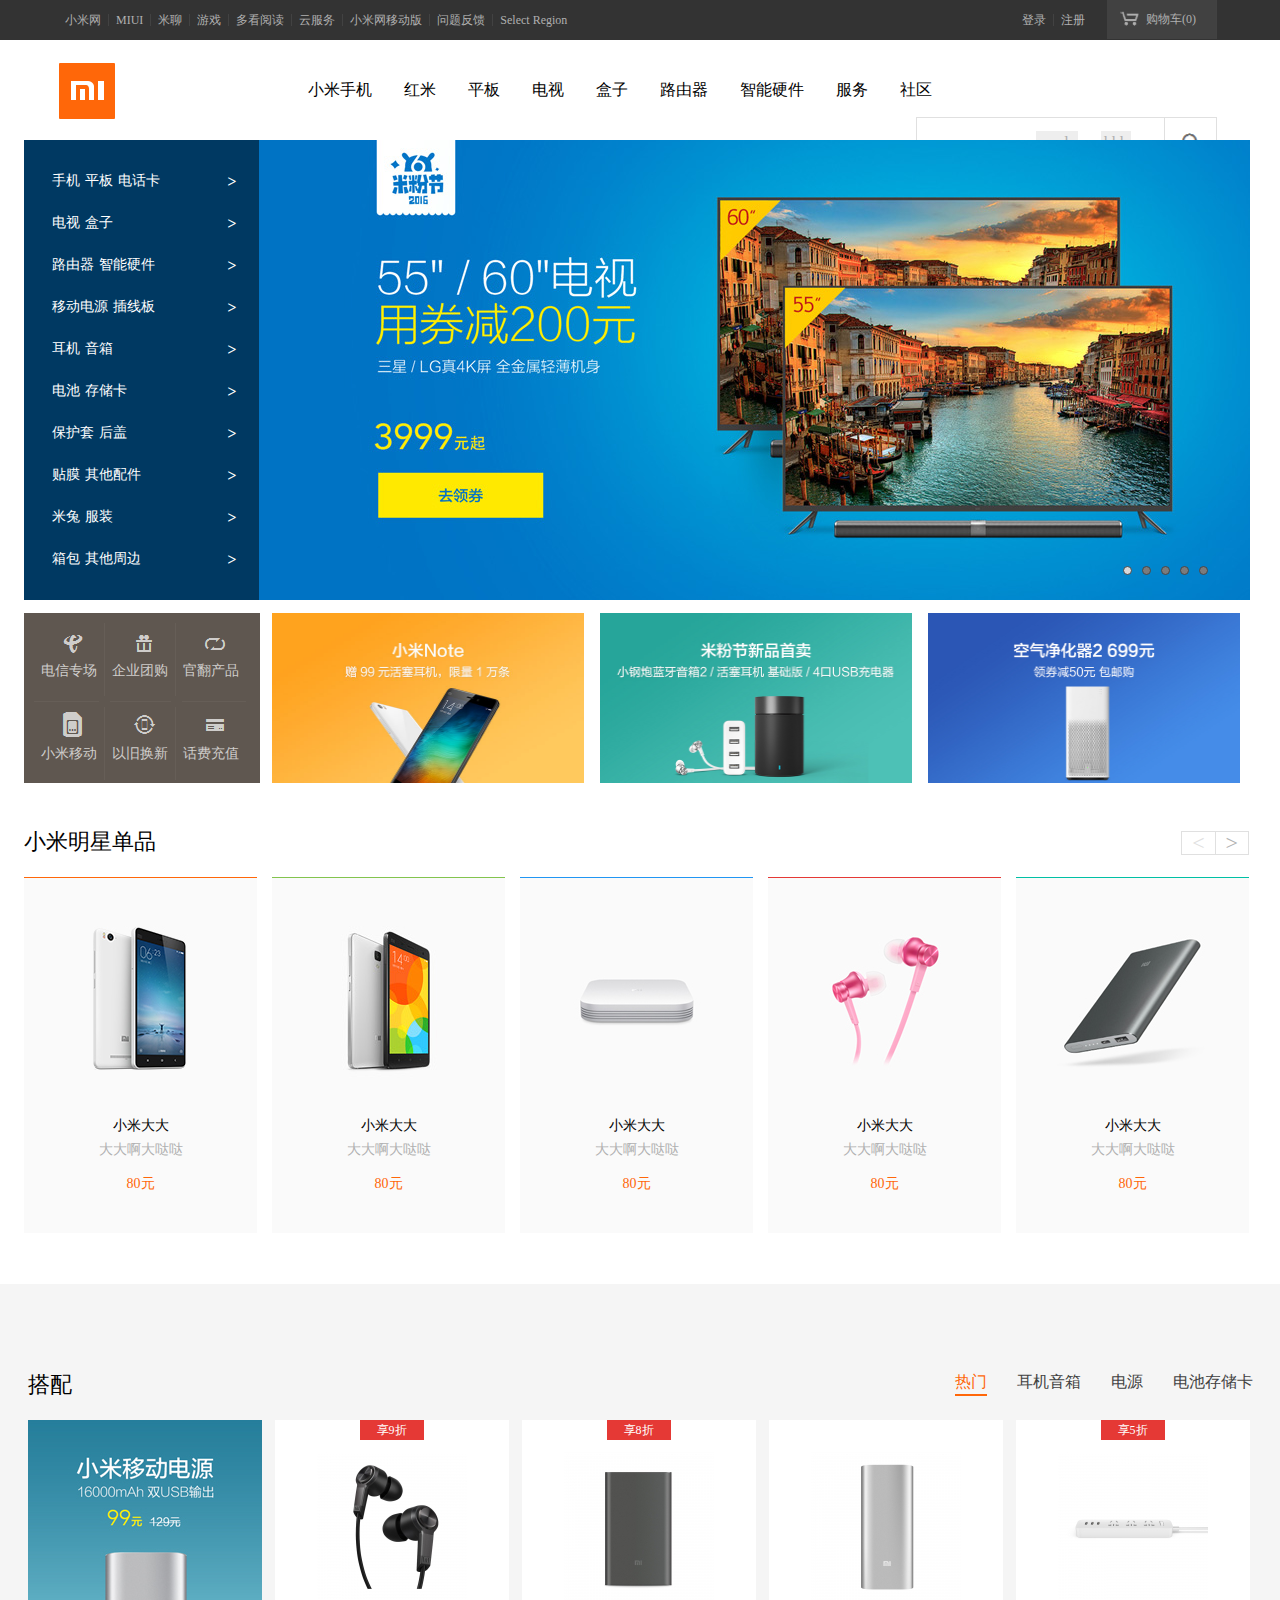
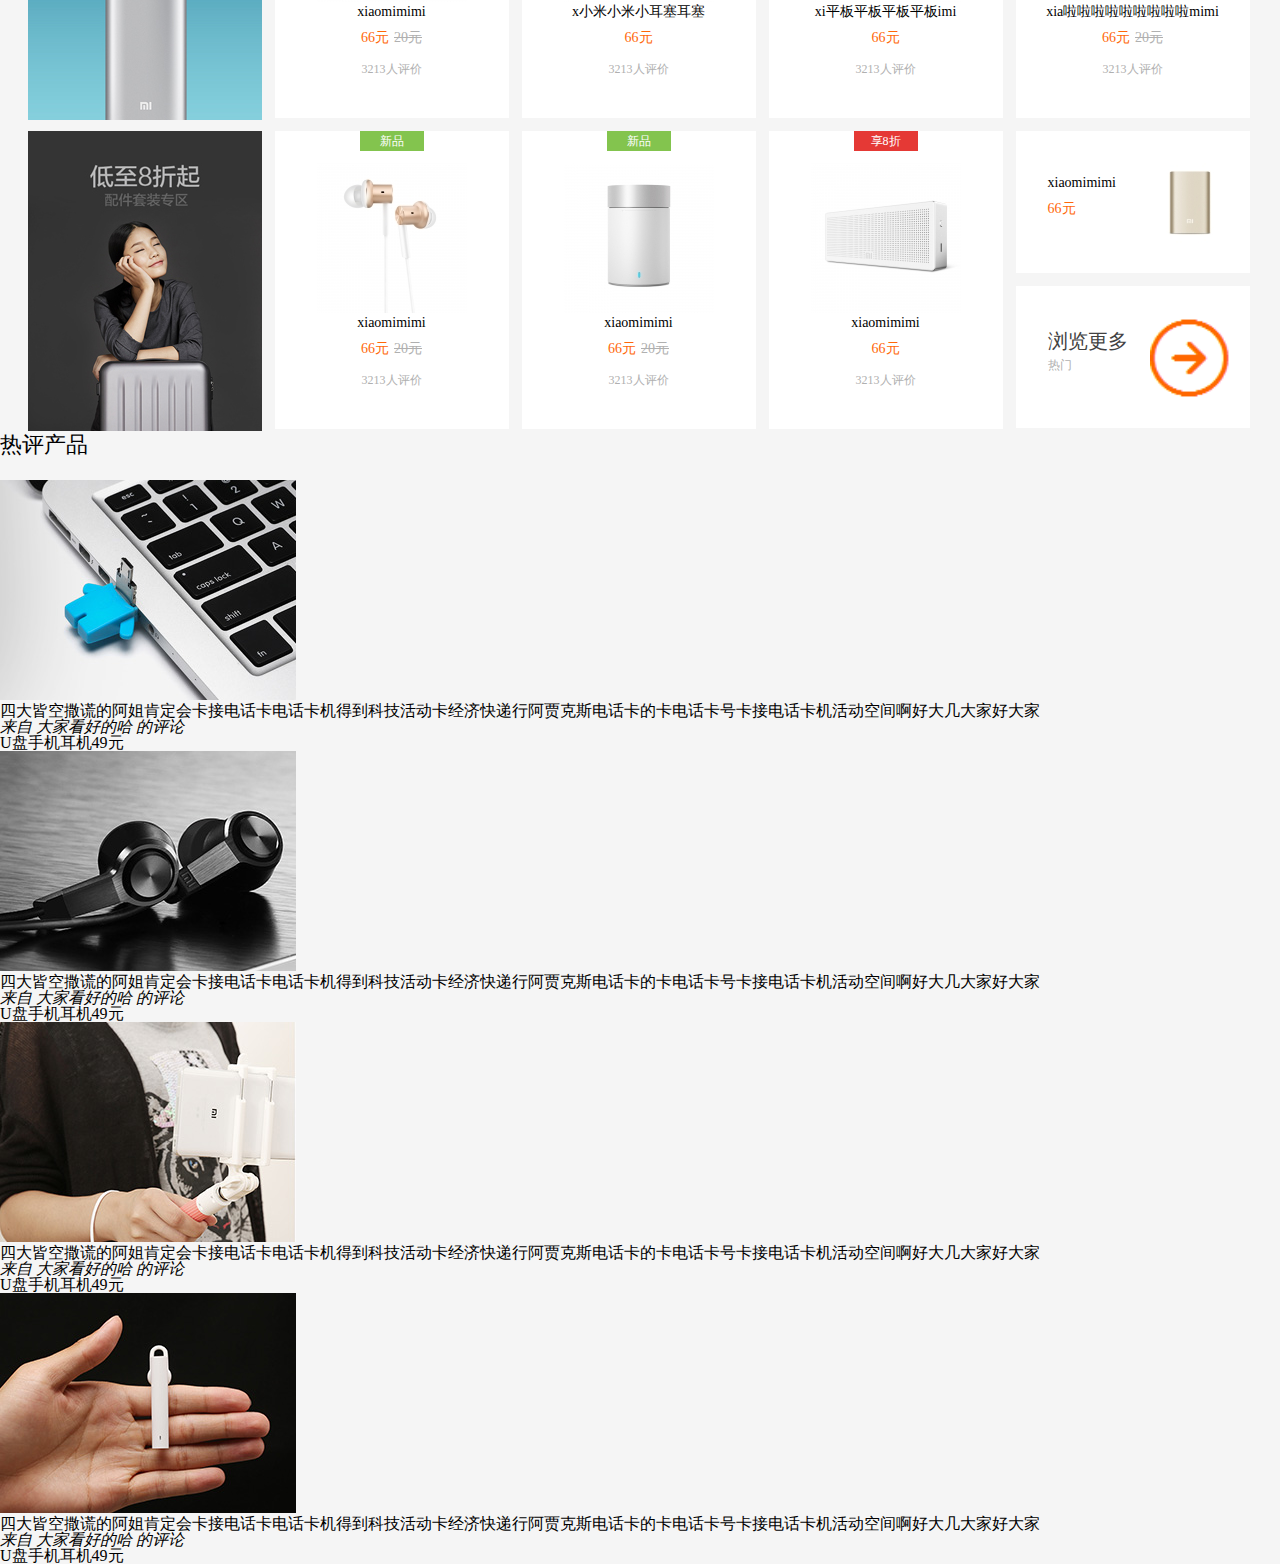
==== commit faa6f792: "update" ====
--- a/index.html
+++ b/index.html
@@ -467,87 +467,347 @@
     			    	<li><img src="images/l2.jpg" alt=""></li>
     			    </ul>			
     			</div>
-    			<div class="right">
-    				<ul>
-    					<li>
-	    					<p class="discount meta">享9折</p>
-	    					<img src="images/r1.jpg" alt="">
-                            <p class="absolut">dadas dasd as dasd asd asd asd asdasdasd asdasd</p>
-	    					<p class="tname">xiaomimimi</p>
-	    					<i>66元<span>20元</span></i>
-	    					<p class="nums">3213人评价</p>
-    					</li>
-    					<li>
-	    					<p class="discount meta">享8折</p>
-	    					<img src="images/r2.jpg" alt="">
-                            <p class="absolut">dadas dasd as dasd asd asd asd asdasdasd asdasd</p>
-	    					<p class="tname">x小米小米小耳塞耳塞</p>
-	    					<i>66元</i>
-	    					<p class="nums">3213人评价</p>
-    					</li>
-    					<li>
-	    					<img src="images/r3.jpg" alt="">
-                            <p class="absolut">dadas dasd as dasd asd asd asd asdasdasd asdasd</p>
-	    					<p class="tname">xi平板平板平板平板imi</p>
-	    					<i>66元</i>
-	    					<p class="nums">3213人评价</p>
-    					</li>
-    					<li>
-	    					<p class="discount meta">享5折</p>
-	    					<img src="images/r4.jpg" alt="">
-                            <p class="absolut">dadas dasd as dasd asd asd asd asdasdasd asdasd</p>
-	    					<p class="tname">xia啦啦啦啦啦啦啦啦啦mimi</p>
-	    					<i>66元<span>20元</span></i>
-	    					<p class="nums">3213人评价</p>
-    					</li>  					
-    				</ul>
-    				<ul>
-    					<li>
-	    					<p class="new meta">新品</p>
-	    					<img src="images/r5.jpg" alt="">
-                            <p class="absolut">dadas dasd as dasd asd asd asd asdasdasd asdasd</p>
-	    					<p class="tname">xiaomimimi</p>
-	    					<i>66元<span>20元</span></i>
-	    					<p class="nums">3213人评价</p>
-    					</li>
-    					<li>
-	    					<p class="new meta">新品</p>
-	    					<img src="images/r6.jpg" alt="">
-                            <p class="absolut">dadas dasd as dasd asd asd asd asdasdasd asdasd</p>
-	    					<p class="tname">xiaomimimi</p>
-	    					<i>66元<span>20元</span></i>
-	    					<p class="nums">3213人评价</p>
-    					</li>
-    					<li>
-	    					<p class="discount meta">享8折</p>
-	    					<img src="images/r7.jpg" alt="">
-                            <p class="absolut">dadas dasd as dasd asd asd asd asdasdasd asdasd</p>
-	    					<p class="tname">xiaomimimi</p>
-	    					<i>66元</i>
-	    					<p class="nums">3213人评价</p>
-    					</li>
-    				</ul>
-                    <ul class="r_end">
-                        <li  class="end_one">
-                            <img src="images/r8.jpg" alt="">
-                            <p class="tname">xiaomimimi</p>
-                            <i>66元</i>
-                        </li>
-                    </ul>
-                    <ul class="end_bottom">
-                        <li>
-                            <img src="images/fe.png" alt="">
-                            <h2>浏览更多</h2>
-                            <i class="nums">热门</i>
-                        </li>
-                    </ul>
-    			</div>
+                <div class="things">
+        			<div class="right">
+        				<ul>
+        					<li>
+    	    					<p class="discount meta">享9折</p>
+    	    					<img src="images/r1.jpg" alt="">
+                                <p class="absolut">dadas dasd as dasd asd asd asd asdasdasd asdasd</p>
+    	    					<p class="tname">xiaomimimi</p>
+    	    					<i>66元<span>20元</span></i>
+    	    					<p class="nums">3213人评价</p>
+        					</li>
+        					<li>
+    	    					<p class="discount meta">享8折</p>
+    	    					<img src="images/r2.jpg" alt="">
+                                <p class="absolut">dadas dasd as dasd asd asd asd asdasdasd asdasd</p>
+    	    					<p class="tname">x小米小米小耳塞耳塞</p>
+    	    					<i>66元</i>
+    	    					<p class="nums">3213人评价</p>
+        					</li>
+        					<li>
+    	    					<img src="images/r3.jpg" alt="">
+                                <p class="absolut">dadas dasd as dasd asd asd asd asdasdasd asdasd</p>
+    	    					<p class="tname">xi平板平板平板平板imi</p>
+    	    					<i>66元</i>
+    	    					<p class="nums">3213人评价</p>
+        					</li>
+        					<li>
+    	    					<p class="discount meta">享5折</p>
+    	    					<img src="images/r4.jpg" alt="">
+                                <p class="absolut">dadas dasd as dasd asd asd asd asdasdasd asdasd</p>
+    	    					<p class="tname">xia啦啦啦啦啦啦啦啦啦mimi</p>
+    	    					<i>66元<span>20元</span></i>
+    	    					<p class="nums">3213人评价</p>
+        					</li>  					
+        				</ul>
+        				<ul>
+        					<li>
+    	    					<p class="new meta">新品</p>
+    	    					<img src="images/r5.jpg" alt="">
+                                <p class="absolut">dadas dasd as dasd asd asd asd asdasdasd asdasd</p>
+    	    					<p class="tname">xiaomimimi</p>
+    	    					<i>66元<span>20元</span></i>
+    	    					<p class="nums">3213人评价</p>
+        					</li>
+        					<li>
+    	    					<p class="new meta">新品</p>
+    	    					<img src="images/r6.jpg" alt="">
+                                <p class="absolut">dadas dasd as dasd asd asd asd asdasdasd asdasd</p>
+    	    					<p class="tname">xiaomimimi</p>
+    	    					<i>66元<span>20元</span></i>
+    	    					<p class="nums">3213人评价</p>
+        					</li>
+        					<li>
+    	    					<p class="discount meta">享8折</p>
+    	    					<img src="images/r7.jpg" alt="">
+                                <p class="absolut">dadas dasd as dasd asd asd asd asdasdasd asdasd</p>
+    	    					<p class="tname">xiaomimimi</p>
+    	    					<i>66元</i>
+    	    					<p class="nums">3213人评价</p>
+        					</li>
+        				</ul>
+                        <ul class="r_end">
+                            <li  class="end_one">
+                                <img src="images/r8.jpg" alt="">
+                                <p class="tname">xiaomimimi</p>
+                                <i>66元</i>
+                            </li>
+                        </ul>
+                        <ul class="end_bottom">
+                            <li>
+                                <img src="images/fe.png" alt="">
+                                <h2>浏览更多</h2>
+                                <i class="nums">热门</i>
+                            </li>
+                        </ul>
+        			</div>
+                    <div>
+                        <ul>
+                            <li>
+                                <p class="discount meta">享9折</p>
+                                <img src="images/11.jpg" alt="">
+                                <p class="absolut">dadas dasd as dasd asd asd asd asdasdasd asdasd</p>
+                                <p class="tname">xiaomimimi</p>
+                                <i>66元<span>20元</span></i>
+                                <p class="nums">3213人评价</p>
+                            </li>
+                            <li>
+                                <p class="discount meta">享8折</p>
+                                <img src="images/12.jpg" alt="">
+                                <p class="absolut">dadas dasd as dasd asd asd asd asdasdasd asdasd</p>
+                                <p class="tname">x小米小米小耳塞耳塞</p>
+                                <i>66元</i>
+                                <p class="nums">3213人评价</p>
+                            </li>
+                            <li>
+                                <img src="images/13.jpg" alt="">
+                                <p class="absolut">dadas dasd as dasd asd asd asd asdasdasd asdasd</p>
+                                <p class="tname">xi平板平板平板平板imi</p>
+                                <i>66元</i>
+                                <p class="nums">3213人评价</p>
+                            </li>
+                            <li>
+                                <p class="discount meta">享5折</p>
+                                <img src="images/14.jpg" alt="">
+                                <p class="absolut">dadas dasd as dasd asd asd asd asdasdasd asdasd</p>
+                                <p class="tname">xia啦啦啦啦啦啦啦啦啦mimi</p>
+                                <i>66元<span>20元</span></i>
+                                <p class="nums">3213人评价</p>
+                            </li>                   
+                        </ul>
+                        <ul>
+                            <li>
+                                <p class="new meta">新品</p>
+                                <img src="images/15.jpg" alt="">
+                                <p class="absolut">dadas dasd as dasd asd asd asd asdasdasd asdasd</p>
+                                <p class="tname">xiaomimimi</p>
+                                <i>66元<span>20元</span></i>
+                                <p class="nums">3213人评价</p>
+                            </li>
+                            <li>
+                                <p class="new meta">新品</p>
+                                <img src="images/16.jpg" alt="">
+                                <p class="absolut">dadas dasd as dasd asd asd asd asdasdasd asdasd</p>
+                                <p class="tname">xiaomimimi</p>
+                                <i>66元<span>20元</span></i>
+                                <p class="nums">3213人评价</p>
+                            </li>
+                            <li>
+                                <p class="discount meta">享8折</p>
+                                <img src="images/17.jpg" alt="">
+                                <p class="absolut">dadas dasd as dasd asd asd asd asdasdasd asdasd</p>
+                                <p class="tname">xiaomimimi</p>
+                                <i>66元</i>
+                                <p class="nums">3213人评价</p>
+                            </li>
+                        </ul>
+                        <ul class="r_end">
+                            <li  class="end_one">
+                                <img src="images/r8.jpg" alt="">
+                                <p class="tname">xiaomimimi</p>
+                                <i>66元</i>
+                            </li>
+                        </ul>
+                        <ul class="end_bottom">
+                            <li>
+                                <img src="images/fe.png" alt="">
+                                <h2>浏览更多</h2>
+                                <i class="nums">热门</i>
+                            </li>
+                        </ul>
+                    </div>
+                    <div>
+                        <ul>
+                            <li>
+                                <p class="discount meta">享9折</p>
+                                <img src="images/21.jpg" alt="">
+                                <p class="absolut">dadas dasd as dasd asd asd asd asdasdasd asdasd</p>
+                                <p class="tname">xiaomimimi</p>
+                                <i>66元<span>20元</span></i>
+                                <p class="nums">3213人评价</p>
+                            </li>
+                            <li>
+                                <p class="discount meta">享8折</p>
+                                <img src="images/22.jpg" alt="">
+                                <p class="absolut">dadas dasd as dasd asd asd asd asdasdasd asdasd</p>
+                                <p class="tname">x小米小米小耳塞耳塞</p>
+                                <i>66元</i>
+                                <p class="nums">3213人评价</p>
+                            </li>
+                            <li>
+                                <img src="images/23.jpg" alt="">
+                                <p class="absolut">dadas dasd as dasd asd asd asd asdasdasd asdasd</p>
+                                <p class="tname">xi平板平板平板平板imi</p>
+                                <i>66元</i>
+                                <p class="nums">3213人评价</p>
+                            </li>
+                            <li>
+                                <p class="discount meta">享5折</p>
+                                <img src="images/24.jpg" alt="">
+                                <p class="absolut">dadas dasd as dasd asd asd asd asdasdasd asdasd</p>
+                                <p class="tname">xia啦啦啦啦啦啦啦啦啦mimi</p>
+                                <i>66元<span>20元</span></i>
+                                <p class="nums">3213人评价</p>
+                            </li>                   
+                        </ul>
+                        <ul>
+                            <li>
+                                <p class="new meta">新品</p>
+                                <img src="images/25.jpg" alt="">
+                                <p class="absolut">dadas dasd as dasd asd asd asd asdasdasd asdasd</p>
+                                <p class="tname">xiaomimimi</p>
+                                <i>66元<span>20元</span></i>
+                                <p class="nums">3213人评价</p>
+                            </li>
+                            <li>
+                                <p class="new meta">新品</p>
+                                <img src="images/26.jpg" alt="">
+                                <p class="absolut">dadas dasd as dasd asd asd asd asdasdasd asdasd</p>
+                                <p class="tname">xiaomimimi</p>
+                                <i>66元<span>20元</span></i>
+                                <p class="nums">3213人评价</p>
+                            </li>
+                            <li>
+                                <p class="discount meta">享8折</p>
+                                <img src="images/27.jpg" alt="">
+                                <p class="absolut">dadas dasd as dasd asd asd asd asdasdasd asdasd</p>
+                                <p class="tname">xiaomimimi</p>
+                                <i>66元</i>
+                                <p class="nums">3213人评价</p>
+                            </li>
+                        </ul>
+                        <ul class="r_end">
+                            <li  class="end_one">
+                                <img src="images/r8.jpg" alt="">
+                                <p class="tname">xiaomimimi</p>
+                                <i>66元</i>
+                            </li>
+                        </ul>
+                        <ul class="end_bottom">
+                            <li>
+                                <img src="images/fe.png" alt="">
+                                <h2>浏览更多</h2>
+                                <i class="nums">热门</i>
+                            </li>
+                        </ul>
+                    </div>
+                    <div>
+                        <ul>
+                            <li>
+                                <p class="discount meta">享9折</p>
+                                <img src="images/31.jpg" alt="">
+                                <p class="absolut">dadas dasd as dasd asd asd asd asdasdasd asdasd</p>
+                                <p class="tname">xiaomimimi</p>
+                                <i>66元<span>20元</span></i>
+                                <p class="nums">3213人评价</p>
+                            </li>
+                            <li>
+                                <p class="discount meta">享8折</p>
+                                <img src="images/32.jpg" alt="">
+                                <p class="absolut">dadas dasd as dasd asd asd asd asdasdasd asdasd</p>
+                                <p class="tname">x小米小米小耳塞耳塞</p>
+                                <i>66元</i>
+                                <p class="nums">3213人评价</p>
+                            </li>
+                            <li>
+                                <img src="images/33.jpg" alt="">
+                                <p class="absolut">dadas dasd as dasd asd asd asd asdasdasd asdasd</p>
+                                <p class="tname">xi平板平板平板平板imi</p>
+                                <i>66元</i>
+                                <p class="nums">3213人评价</p>
+                            </li>
+                            <li>
+                                <p class="discount meta">享5折</p>
+                                <img src="images/34.jpg" alt="">
+                                <p class="absolut">dadas dasd as dasd asd asd asd asdasdasd asdasd</p>
+                                <p class="tname">xia啦啦啦啦啦啦啦啦啦mimi</p>
+                                <i>66元<span>20元</span></i>
+                                <p class="nums">3213人评价</p>
+                            </li>                   
+                        </ul>
+                        <ul>
+                            <li>
+                                <p class="new meta">新品</p>
+                                <img src="images/35.jpg" alt="">
+                                <p class="absolut">dadas dasd as dasd asd asd asd asdasdasd asdasd</p>
+                                <p class="tname">xiaomimimi</p>
+                                <i>66元<span>20元</span></i>
+                                <p class="nums">3213人评价</p>
+                            </li>
+                            <li>
+                                <p class="new meta">新品</p>
+                                <img src="images/36.jpg" alt="">
+                                <p class="absolut">dadas dasd as dasd asd asd asd asdasdasd asdasd</p>
+                                <p class="tname">xiaomimimi</p>
+                                <i>66元<span>20元</span></i>
+                                <p class="nums">3213人评价</p>
+                            </li>
+                            <li>
+                                <p class="discount meta">享8折</p>
+                                <img src="images/37.jpg" alt="">
+                                <p class="absolut">dadas dasd as dasd asd asd asd asdasdasd asdasd</p>
+                                <p class="tname">xiaomimimi</p>
+                                <i>66元</i>
+                                <p class="nums">3213人评价</p>
+                            </li>
+                        </ul>
+                        <ul class="r_end">
+                            <li  class="end_one">
+                                <img src="images/r8.jpg" alt="">
+                                <p class="tname">xiaomimimi</p>
+                                <i>66元</i>
+                            </li>
+                        </ul>
+                        <ul class="end_bottom">
+                            <li>
+                                <img src="images/fe.png" alt="">
+                                <h2>浏览更多</h2>
+                                <i class="nums">热门</i>
+                            </li>
+                        </ul>
+                    </div>
+                </div>
     		</div>
     		<!-- container is over -->
     	</div>
     	<!-- groups is over -->
     </div>
     <!-- floors is over -->
+    <div id="hot">
+        <div class="header">
+            热评产品
+        </div>
+        <div id="hot_things">
+            <ul class="container">
+                <li>
+                    <img src="images/rp1.jpg" alt="">
+                    <p class="assess">四大皆空撒谎的阿姐肯定会卡接电话卡电话卡机得到科技活动卡经济快递行阿贾克斯电话卡的卡电话卡号卡接电话卡机活动空间啊好大几大家好大家</p>
+                    <i class="nums">来自 大家看好的哈 的评论</i>
+                    <p class="tname">U盘手机耳机<span>49元</span></p>
+                </li>
+                <li>
+                    <img src="images/rp2.jpg" alt="">
+                    <p class="assess">四大皆空撒谎的阿姐肯定会卡接电话卡电话卡机得到科技活动卡经济快递行阿贾克斯电话卡的卡电话卡号卡接电话卡机活动空间啊好大几大家好大家</p>
+                    <i class="nums">来自 大家看好的哈 的评论</i>
+                    <p class="tname">U盘手机耳机<span>49元</span></p>
+                </li>
+                <li>
+                    <img src="images/rp3.jpg" alt="">
+                    <p class="assess">四大皆空撒谎的阿姐肯定会卡接电话卡电话卡机得到科技活动卡经济快递行阿贾克斯电话卡的卡电话卡号卡接电话卡机活动空间啊好大几大家好大家</p>
+                    <i class="nums">来自 大家看好的哈 的评论</i>
+                    <p class="tname">U盘手机耳机<span>49元</span></p>
+                </li>
+                <li>
+                    <img src="images/rp4.jpg" alt="">
+                    <p class="assess">四大皆空撒谎的阿姐肯定会卡接电话卡电话卡机得到科技活动卡经济快递行阿贾克斯电话卡的卡电话卡号卡接电话卡机活动空间啊好大几大家好大家</p>
+                    <i class="nums">来自 大家看好的哈 的评论</i>
+                    <p class="tname">U盘手机耳机<span>49元</span></p>
+                </li>
+            </ul>
+        </div>
+    </div>
 </div>
 <script src="jquery/jquery-1.12.1.min.js"></script>
 <script src="jquery/main.js"></script>
--- a/style/main.css
+++ b/style/main.css
@@ -393,7 +393,7 @@
 	float: left;
 }
 #s_img img{
-	width: 315px;
+	width: 312px;
 	height: 170px;
 	margin-left: 12px;
 }
@@ -525,7 +525,6 @@
  	float: left;
  	width: 234px;
  	margin-bottom: 13px;
- 	/*overflow: hidden;*/
  }
  .container .left li{
  	height: 298px;
@@ -539,11 +538,11 @@
 	position: relative;
  }
  .container li:hover{
-    box-shadow: 0 5px 10px #B0B0B0;
-    margin-top: -5px;
+    box-shadow: 0 8px 10px #B0B0B0;
+    margin-top: -8px;
  }
  .end_one:hover{
-    margin-bottom: 18px !important;
+    margin-bottom: 21px !important;
  }
  #floors .meta{
  	color: #fff;
@@ -612,12 +611,24 @@
  	font-weight: 400;
  	font-size: 20px;
  }
-
 #floors .absolut{
 	background-color: #FF6709;
 	width: 100%;
-	height: 95px;
+	height: 0px;
 	bottom: 0px;
-    display: none;
+	overflow: hidden;
     position: absolute;
+    transition:height 0.5s;
+}
+#groups .things div{
+	display: none;
+}
+#groups .things .right{
+	display: block;
+}
+#hot{
+	float: left;
+}
+#hot li{
+	float: left;
 }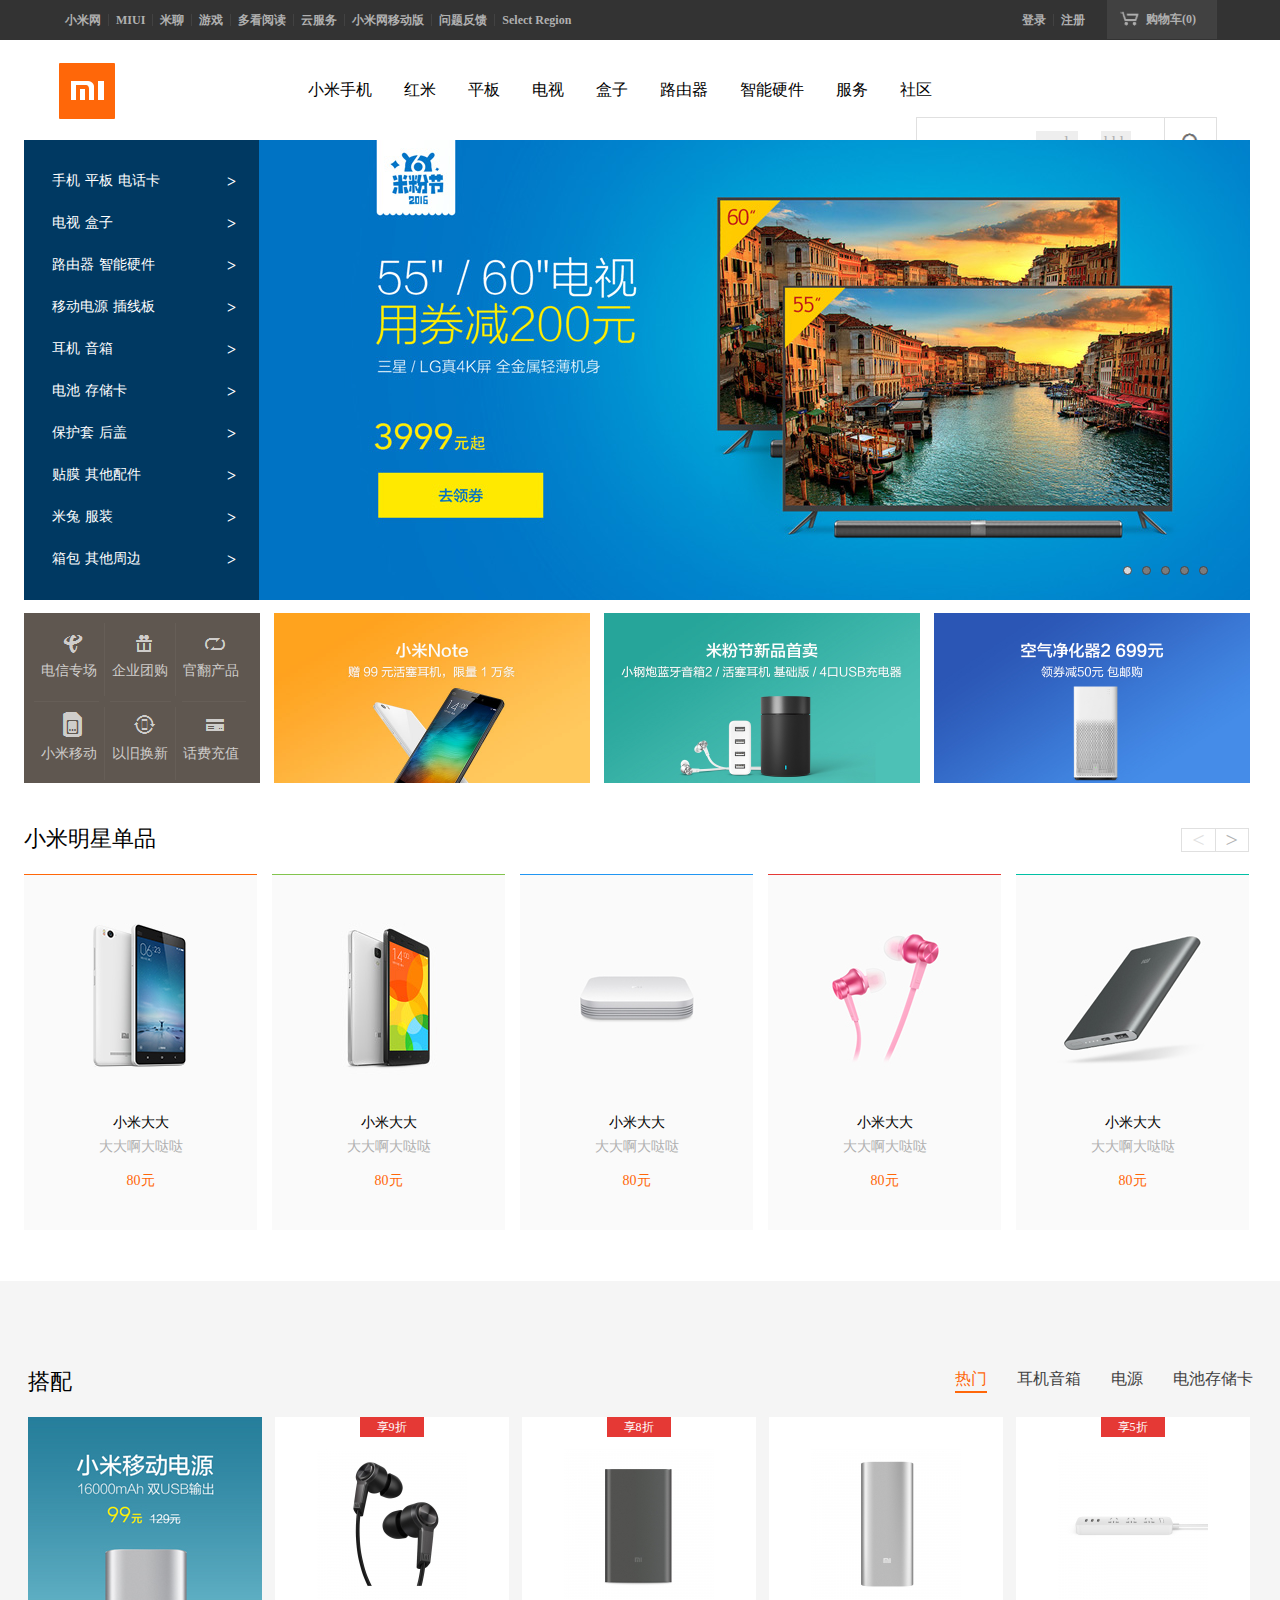
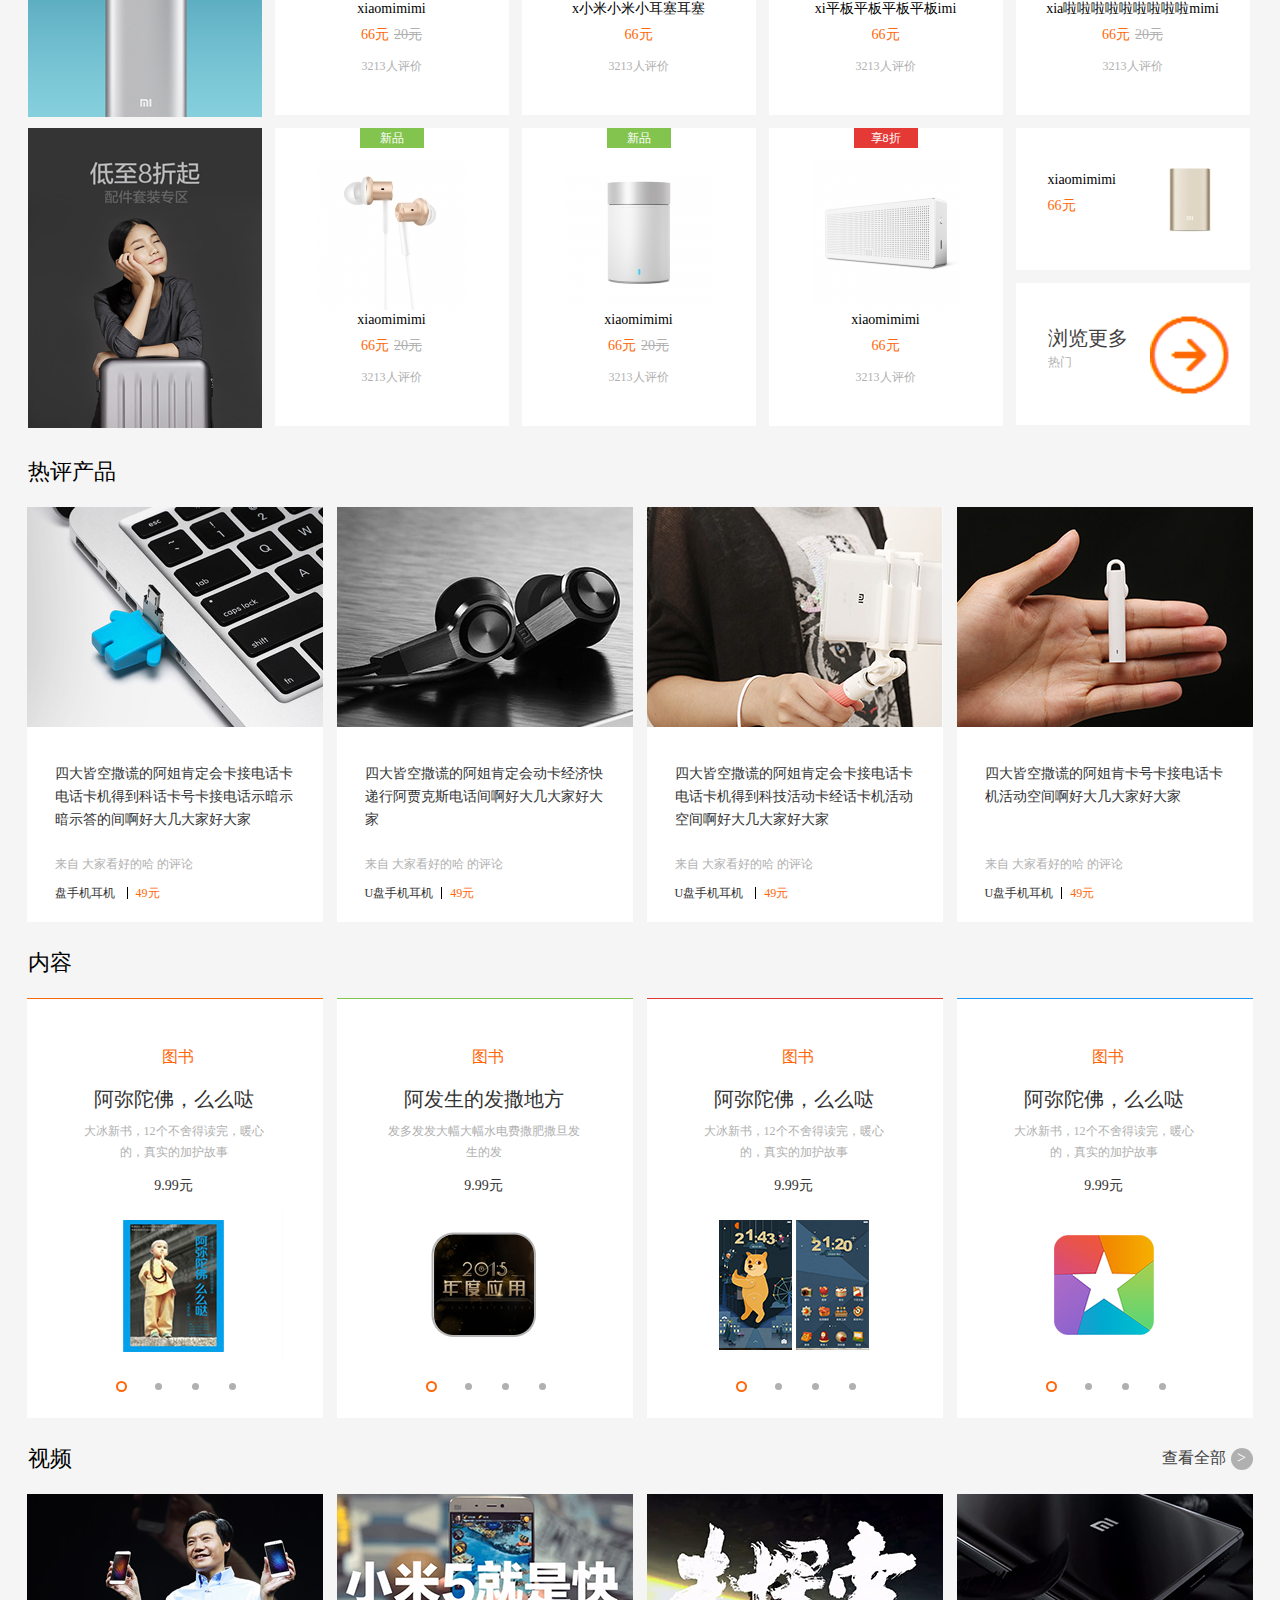
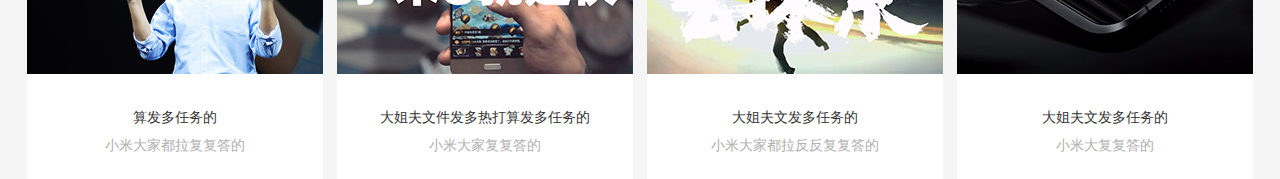
==== commit 7429d886: "update" ====
--- a/index.html
+++ b/index.html
@@ -775,7 +775,7 @@
     	<!-- groups is over -->
     </div>
     <!-- floors is over -->
-    <div id="hot">
+    <div id="hot" class="four_box">
         <div class="header">
             热评产品
         </div>
@@ -783,27 +783,252 @@
             <ul class="container">
                 <li>
                     <img src="images/rp1.jpg" alt="">
-                    <p class="assess">四大皆空撒谎的阿姐肯定会卡接电话卡电话卡机得到科技活动卡经济快递行阿贾克斯电话卡的卡电话卡号卡接电话卡机活动空间啊好大几大家好大家</p>
-                    <i class="nums">来自 大家看好的哈 的评论</i>
-                    <p class="tname">U盘手机耳机<span>49元</span></p>
+                    <p class="assess">四大皆空撒谎的阿姐肯定会卡接电话卡电话卡机得到科话卡号卡接电话示暗示暗示答的间啊好大几大家好大家</p>
+                    <i>来自 大家看好的哈 的评论</i>
+                    <p><b class="tname">盘手机耳机</b> <span>49元</span></p>
                 </li>
                 <li>
                     <img src="images/rp2.jpg" alt="">
-                    <p class="assess">四大皆空撒谎的阿姐肯定会卡接电话卡电话卡机得到科技活动卡经济快递行阿贾克斯电话卡的卡电话卡号卡接电话卡机活动空间啊好大几大家好大家</p>
-                    <i class="nums">来自 大家看好的哈 的评论</i>
-                    <p class="tname">U盘手机耳机<span>49元</span></p>
+                    <p class="assess">四大皆空撒谎的阿姐肯定会动卡经济快递行阿贾克斯电话间啊好大几大家好大家</p>
+                    <i>来自 大家看好的哈 的评论</i>
+                    <p><b class="tname"> U盘手机耳机</b><span>49元</span></p>
                 </li>
                 <li>
                     <img src="images/rp3.jpg" alt="">
-                    <p class="assess">四大皆空撒谎的阿姐肯定会卡接电话卡电话卡机得到科技活动卡经济快递行阿贾克斯电话卡的卡电话卡号卡接电话卡机活动空间啊好大几大家好大家</p>
-                    <i class="nums">来自 大家看好的哈 的评论</i>
-                    <p class="tname">U盘手机耳机<span>49元</span></p>
+                    <p class="assess">四大皆空撒谎的阿姐肯定会卡接电话卡电话卡机得到科技活动卡经话卡机活动空间啊好大几大家好大家</p>
+                    <i>来自 大家看好的哈 的评论</i>
+                    <p><b class="tname">U盘手机耳机</b> <span>49元</span></p>
                 </li>
                 <li>
                     <img src="images/rp4.jpg" alt="">
-                    <p class="assess">四大皆空撒谎的阿姐肯定会卡接电话卡电话卡机得到科技活动卡经济快递行阿贾克斯电话卡的卡电话卡号卡接电话卡机活动空间啊好大几大家好大家</p>
-                    <i class="nums">来自 大家看好的哈 的评论</i>
-                    <p class="tname">U盘手机耳机<span>49元</span></p>
+                    <p class="assess">四大皆空撒谎的阿姐肯卡号卡接电话卡机活动空间啊好大几大家好大家</p>
+                    <i>来自 大家看好的哈 的评论</i>
+                    <p><b class="tname">U盘手机耳机</b><span>49元</span></p>
+                </li>
+            </ul>
+        </div>
+    </div>
+    <div id="things" class="four_box">
+        <div class="header">
+            内容
+        </div>
+        <div id="thiss">
+            <ul class="things">
+                <li class="orange father">
+                    <div class="header_t">
+                        图书
+                    </div>
+                    <div class="container_t">
+                        <ul>
+                            <li class="selected">
+                                <h3>阿弥陀佛，么么哒</h3>
+                                <p>大冰新书，12个不舍得读完，暖心的，真实的加护故事</p>
+                                <i>9.99元</i>
+                                <img src="images/ts1.jpg" alt="">
+                            </li>
+                            <li>
+                                <h3>特价专区</h3>
+                                <p>竞选长效好书</p>
+                                <i>限时优惠</i>
+                                <img src="images/ts2.jpg" alt="">
+                            </li>
+                            <li>
+                                <h3>杂志专区</h3>
+                                <p>大报纸报纸加护故事</p>
+                                <i>同步新刊上线</i>
+                                <img src="images/ts3.jpg" alt="">
+                            </li>
+                            <li>
+                                <h3>书书书书</h3>
+                                <p>大冰h答的的暗示实的加护故事</p>
+                                <i>9.99元</i>
+                                <img src="images/ts4.jpg" alt="">
+                            </li>
+                        </ul>        
+                    </div>
+                    <div class="box_t">
+                        <ul>
+                            <li><span class="chosed"></span></li>
+                            <li><span></span></li>
+                            <li><span></span></li>
+                            <li><span></span></li>
+                        </ul>
+                    </div>
+                    <div class="btn_t">
+                        <span class="prev_t btn" id="prev1">&lt;</span>
+                        <span class="next_t btn" id="next1">&gt;</span>
+                    </div>
+                </li>
+                <li class="green father hit">
+                    <div class="header_t">
+                        图书
+                    </div>
+                    <div class="container_t">
+                        <ul>
+                            <li class="selected">
+                                <h3>阿发生的发撒地方</h3>
+                                <p>发多发发大幅大幅水电费撒肥撒旦发生的发</p>
+                                <i>9.99元</i>
+                                <img src="images/yy1.png" alt="">
+                            </li>
+                            <li>
+                                <h3>特价专区</h3>
+                                <p>竞选长效好书</p>
+                                <i>限时优惠</i>
+                                <img src="images/yy2.png" alt="">
+                            </li>
+                            <li>
+                                <h3>杂志专区</h3>
+                                <p>大报纸报纸加护故事</p>
+                                <i>同步新刊上线</i>
+                                <img src="images/yy3.png" alt="">
+                            </li>
+                            <li>
+                                <h3>书书书书</h3>
+                                <p>大冰h答的的暗示实的加护故事</p>
+                                <i>9.99元</i>
+                                <img src="images/yy4.jpg" alt="">
+                            </li>
+                        </ul>        
+                    </div>
+                    <div class="box_t">
+                        <ul>
+                            <li><span class="chosed"></span></li>
+                            <li><span></span></li>
+                            <li><span></span></li>
+                            <li><span></span></li>
+                        </ul>
+                    </div>
+                    <div class="btn_t">
+                        <span class="prev_t btn">&lt;</span>
+                        <span class="next_t btn">&gt;</span>
+                    </div>
+                </li>
+                <li class="red father">
+                    <div class="header_t">
+                        图书
+                    </div>
+                    <div class="container_t">
+                        <ul>
+                            <li class="selected">
+                                <h3>阿弥陀佛，么么哒</h3>
+                                <p>大冰新书，12个不舍得读完，暖心的，真实的加护故事</p>
+                                <i>9.99元</i>
+                                <img src="images/wj1.jpg" alt="">
+                            </li>
+                            <li>
+                                <h3>特价专区</h3>
+                                <p>竞选长效好书</p>
+                                <i>限时优惠</i>
+                                <img src="images/wj2.jpg" alt="">
+                            </li>
+                            <li>
+                                <h3>杂志专区</h3>
+                                <p>大报纸报纸加护故事</p>
+                                <i>同步新刊上线</i>
+                                <img src="images/wj3.jpg" alt="">
+                            </li>
+                            <li>
+                                <h3>书书书书</h3>
+                                <p>大冰h答的的暗示实的加护故事</p>
+                                <i>9.99元</i>
+                                <img src="images/wj4.jpg" alt="">
+                            </li>
+                        </ul>        
+                    </div>
+                    <div class="box_t">
+                        <ul>
+                            <li><span class="chosed"></span></li>
+                            <li><span></span></li>
+                            <li><span></span></li>
+                            <li><span></span></li>
+                        </ul>
+                    </div>
+                    <div class="btn_t">
+                        <span class="prev_t btn">&lt;</span>
+                        <span class="next_t btn">&gt;</span>
+                    </div>
+                </li>
+                <li class="blue father">
+                    <div class="header_t">
+                        图书
+                    </div>
+                    <div class="container_t">
+                        <ul>
+                            <li class="selected">
+                                <h3>阿弥陀佛，么么哒</h3>
+                                <p>大冰新书，12个不舍得读完，暖心的，真实的加护故事</p>
+                                <i>9.99元</i>
+                                <img src="images/yx1.png" alt="">
+                            </li>
+                            <li>
+                                <h3>特价专区</h3>
+                                <p>竞选长效好书</p>
+                                <i>限时优惠</i>
+                                <img src="images/yx2.png" alt="">
+                            </li>
+                            <li>
+                                <h3>杂志专区</h3>
+                                <p>大报纸报纸加护故事</p>
+                                <i>同步新刊上线</i>
+                                <img src="images/yx3.png" alt="">
+                            </li>
+                            <li>
+                                <h3>书书书书</h3>
+                                <p>大冰h答的的暗示实的加护故事</p>
+                                <i>9.99元</i>
+                                <img src="images/yx4.jpg" alt="">
+                            </li>
+                        </ul>        
+                    </div>
+                    <div class="box_t">
+                        <ul>
+                            <li><span class="chosed"></span></li>
+                            <li><span></span></li>
+                            <li><span></span></li>
+                            <li><span></span></li>
+                        </ul>
+                    </div>
+                    <div class="btn_t">
+                        <span class="prev_t btn">&lt;</span>
+                        <span class="next_t btn">&gt;</span>
+                    </div>
+                </li>
+            </ul>
+        </div>
+    </div>
+    <div id="video" class="four_box">
+        <div class="header">
+            视频
+            <div id="video_hr">
+                <a href="#">查看全部<span>&gt;</span></a>
+            </div>
+        </div>
+        <div id="container_video">
+            <ul>
+                <li>
+                   <img src="images/sp1.jpg">
+                   <p>算发多任务的</p>
+                   <i>小米大家都拉复复答的</i>
+
+                </li>
+                <li>
+                   <img src="images/sp2.jpg">
+                   <p>大姐夫文件发多热打算发多任务的</p>
+                   <i>小米大家复复答的</i>
+
+                </li>
+                <li>
+                   <img src="images/sp3.jpg">
+                   <p>大姐夫文发多任务的</p>
+                   <i>小米大家都拉反反复复答的</i>
+
+                </li>
+                <li>
+                   <img src="images/sp4.jpg">
+                   <p>大姐夫文发多任务的</p>
+                   <i>小米大复复答的</i>
+
                 </li>
             </ul>
         </div>
--- a/style/main.css
+++ b/style/main.css
@@ -2,6 +2,7 @@
 	background-color: #333;
 	height: 40px;
 	font-size: 12px;
+	font-weight: 800;
 }
 #nav_header {
 	float: left;
@@ -205,7 +206,6 @@
 	margin-bottom:5px;
 }
 .logo_nav_img i{
-	font-style: normal;
 	font-size: 12px;
 	color: #FF6709;
 }
@@ -322,7 +322,6 @@
 }
 .prev i,.next i{
 	color: #fff;
-	font-style: none;
 	font-size: 28px;
 	line-height: 69px;
 }
@@ -391,11 +390,12 @@
 }
 #s_img{
 	float: left;
+	font-size: 0;
 }
 #s_img img{
-	width: 312px;
+	width: 316px;
 	height: 170px;
-	margin-left: 12px;
+	margin-left: 14px;
 }
 #star{
 	float: left;
@@ -451,26 +451,25 @@
 	margin-bottom: 10px;
 }
 #star_content i{
-	font-style: normal;
 	color: #b0b0b0;
 }
 #star_content .price{
 	color: #FF6709;
 	margin-top: 20px;
 }
-#star_content .orange{
+.orange{
 	border-top: 1px solid #FF6709;
 }
-#star_content .green{
+.green{
 	border-top: 1px solid #83c44e;
 }
-#star_content .blue{
+.blue{
 	border-top: 1px solid #2196f3;
 }
-#star_content .red{
+.red{
 	border-top: 1px solid #e53935;
 }
-#star_content .sky{
+.sky{
 	border-top: 1px solid #00c0a5;
 	margin-right: 0;
 }
@@ -537,12 +536,11 @@
 	margin-left: 13px;
 	position: relative;
  }
- .container li:hover{
-    box-shadow: 0 8px 10px #B0B0B0;
-    margin-top: -8px;
+ .container .hover_me{
+    box-shadow: 0 10px 15px #d1d0ce;
  }
  .end_one:hover{
-    margin-bottom: 21px !important;
+    margin-bottom: 18px !important;
  }
  #floors .meta{
  	color: #fff;
@@ -566,7 +564,6 @@
  	margin-bottom: 10px;
  }
  #floors i{
- 	font-style: normal;
  	font-size: 14px;
  	color: #FF6709;
  }
@@ -626,9 +623,179 @@
 #groups .things .right{
 	display: block;
 }
-#hot{
-	float: left;
-}
-#hot li{
-	float: left;
+#classify .four_box{
+    clear: both;
+	width: 1225px;
+	margin:0 auto;
+	padding-top: 30px;
+
+}
+#classify .four_box ul{
+	margin-left: -15px;
+}
+#classify .four_box li{
+	background-color: #fff;
+	color: #333333;
+	float: left;
+	width: 	296px;
+    height: 415px;
+    margin-left: 14px;
+}
+#hot .assess{
+	height: 64px;
+	line-height: 23px;
+	font-size: 14px;
+	margin: 32px 28px 32px 28px;
+	overflow: hidden;
+	text-overflow:ellipsis;
+}
+#hot i{
+	color: #b0b0b0;
+	display: block;
+	margin-left: 28px;
+	font-size: 12px;
+}
+#hot .tname{
+	display: inline-block;
+	margin-left: 28px;
+	margin-right: 8px;
+	margin-top: 17px;
+	font-size: 12px;
+	font-weight: normal;
+}
+#hot p span{
+	display: inline-block;
+	color: #FF6709;
+	padding-left: 8px;
+	border-left: 1px solid #000;
+	font-size: 12px;
+}
+#thiss .things li{
+	height: 419px ;
+	overflow: hidden;
+}
+
+#thiss .container_t li{
+	text-align: center;
+	display: none;
+	cursor: pointer;
+
+}
+#thiss .container_t .selected{
+	display: block;
+}
+#thiss .header_t{
+	color: #FF6709;
+	font-size: 16px;
+	margin:50px 0px 24px 135px;
+}
+#thiss .container_t h3{
+	font-size: 20px;
+	font-weight: 400;
+	margin-bottom: 12px;
+}
+#thiss .container_t p{
+	color: #b0b0b0;
+	font-size: 12px;
+	height: 42px;
+	line-height: 21px;
+	padding:0px 52px;
+	margin-bottom: 16px;
+}
+#thiss .container_t i{
+	display: block;
+	font-size: 14px;
+	margin-bottom: 15px;
+}
+#thiss .box_t li{
+	width: 11px;
+	height: 11px;
+	margin-right: 12px;
+	text-align: center;
+	line-height: 7px;
+}
+#thiss .box_t li span {
+	border-radius: 50%;
+	background-color: #b0b0b0;
+	cursor: pointer;
+	display: inline-block;
+	height: 7px;
+	width: 7px;
+    transition:all 0.2s;
+}
+#thiss .things .father{
+	position: relative;
+}
+#thiss .father:hover{
+	box-shadow: 0 10px 15px #d1d0ce;
+}
+#thiss .things .box_t{
+    left: 90px;
+    bottom: 17px;
+    height: 20px;
+    width: 100%;
+	position: absolute;
+	z-index: 3;
+}
+#thiss .chosed{
+	border: 2px solid #FF6709;
+	background-color:#fff !important;
+	height: 7px;
+	width: 7px;
+}
+#thiss .box_t li span:hover{
+	background-color: #FF6709;
+}
+#thiss .btn_t{
+    color: #fff;
+    display: none;
+	top: 190px;
+	height: 48px;
+	position: absolute;
+	width: 100%;
+	z-index: 4;
+	font-size: 16px;
+}
+
+#thiss .btn_t .btn{
+	display: block;
+    height: 20px; 
+    padding:14px 6px;
+    width: 9px;
+    z-index: 6;
+}
+#thiss .btn_t .next_t{
+    margin-left: 275px;
+}
+#video_hr{
+	float: right;
+	text-align: center;
+}
+#video_hr a{
+	color: #424242;
+	float: right;
+	font-size: 16px;
+}
+#video_hr span{
+	display: inline-block;
+	background-color: #b0b0b0;
+	border-radius: 50%;
+	color: #fff;
+	height: 20px;
+
+	margin-left: 5px;
+    padding-top: 2px;
+	width: 22px;
+}
+#container_video li{
+	height: 285px !important;
+	font-size: 14px;
+	text-align: center;
+}
+#container_video p{
+	margin-top:34px ;
+	margin-bottom: 14px;
+}
+#container_video i{
+	color: #b0b0b0;
 }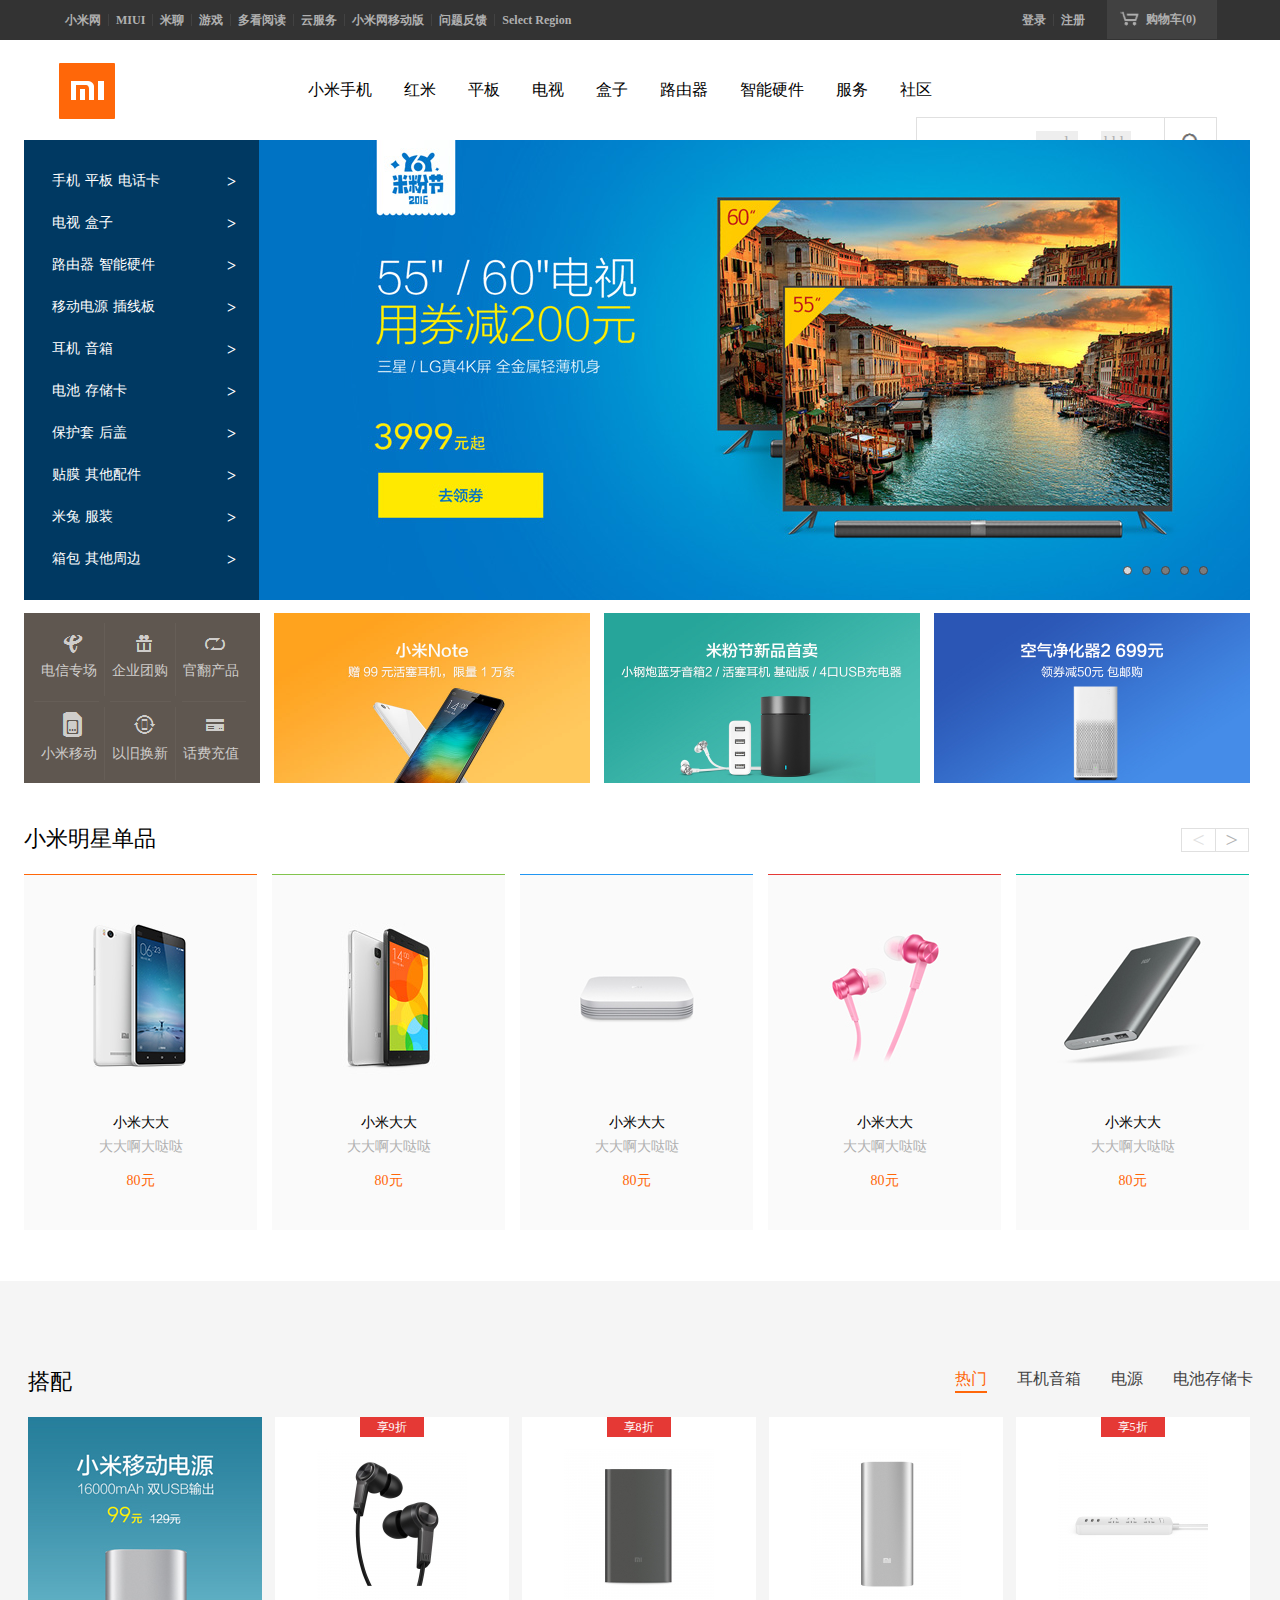
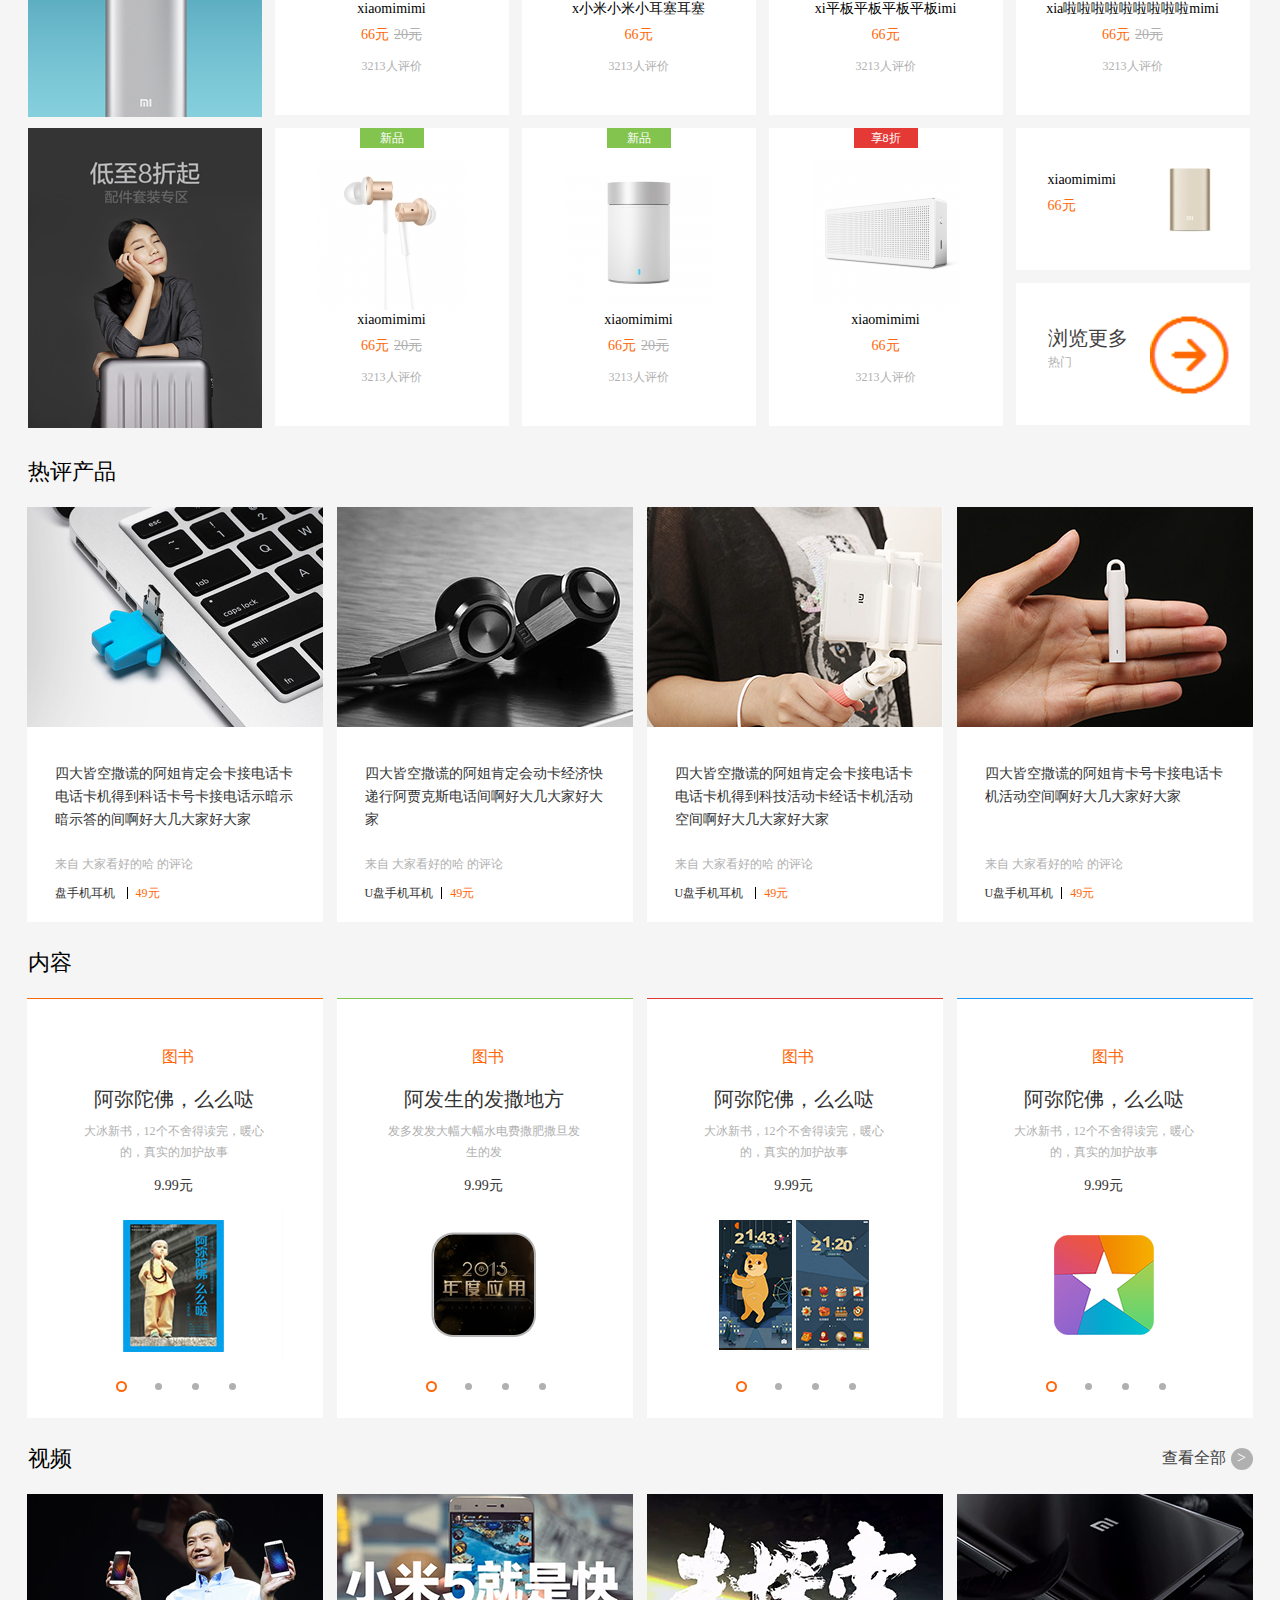
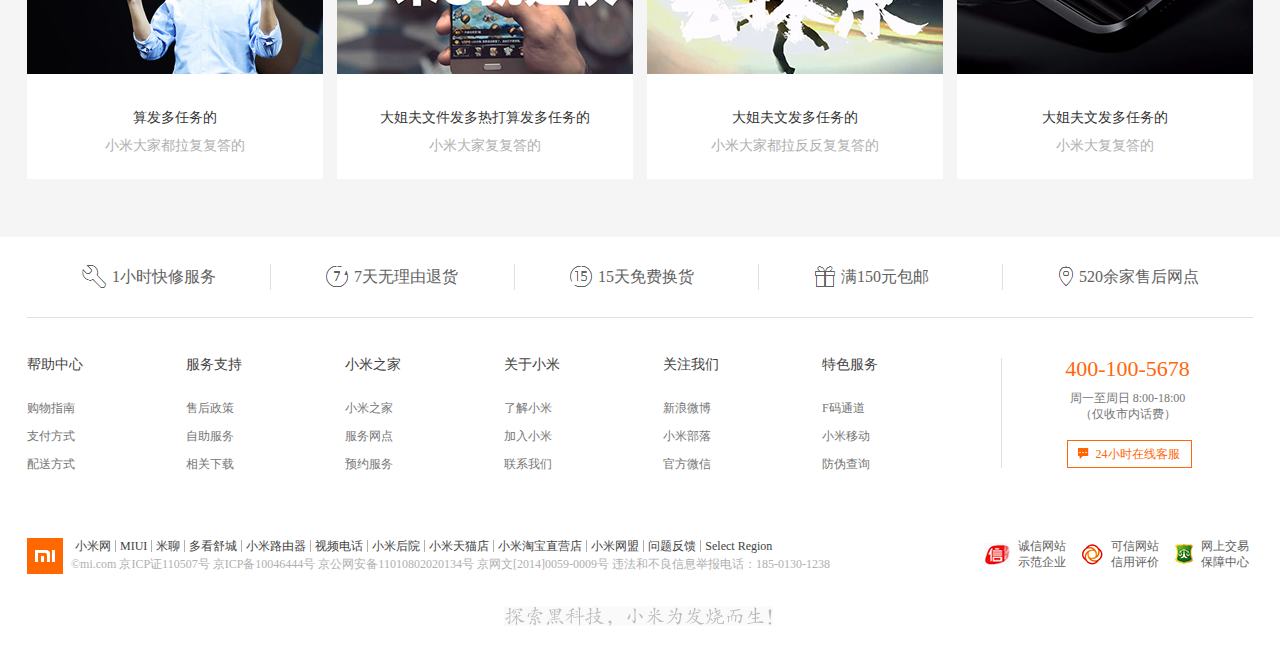
==== commit 4b0ce5b4: "updete" ====
--- a/index.html
+++ b/index.html
@@ -1006,25 +1006,25 @@
         </div>
         <div id="container_video">
             <ul>
-                <li>
+                <li class="father">
                    <img src="images/sp1.jpg">
                    <p>算发多任务的</p>
                    <i>小米大家都拉复复答的</i>
 
                 </li>
-                <li>
+                <li class="father">
                    <img src="images/sp2.jpg">
                    <p>大姐夫文件发多热打算发多任务的</p>
                    <i>小米大家复复答的</i>
 
                 </li>
-                <li>
+                <li class="father">
                    <img src="images/sp3.jpg">
                    <p>大姐夫文发多任务的</p>
                    <i>小米大家都拉反反复复答的</i>
 
                 </li>
-                <li>
+                <li class="father">
                    <img src="images/sp4.jpg">
                    <p>大姐夫文发多任务的</p>
                    <i>小米大复复答的</i>
@@ -1034,6 +1034,140 @@
         </div>
     </div>
 </div>
+<!-- classify is over -->
+<footer>
+    <div id="container_f">
+        <div id="header_f">
+           <ul>
+               <li class="none_border"><a href="#"><img src="images/f1.gif" alt="">1小时快修服务</a></li>
+               <li><a href="#"><img src="images/f2.gif" alt="">7天无理由退货</a></li>
+               <li><a href="#"><img src="images/f3.gif" alt="">15天免费换货</a></li>
+               <li><a href="#"><img src="images/f4.gif" alt="">满150元包邮</a></li>
+               <li class="right"><a href="#"><img src="images/f5.gif" alt="">520余家售后网点</a></li>
+           </ul>
+        </div>
+        <!-- header is over -->
+        <div id="content_f">
+            <div id="content_words">
+               <div id="content_fl">
+                   <ul>
+                       <li class="fls">
+                           <a href="#">帮助中心</a>
+                           <ul>
+                               <li class="flss"><a href="#">购物指南</a></li>
+                               <li class="flss"><a href="#">支付方式</a></li>
+                               <li class="flss"><a href="#">配送方式</a></li>
+                           </ul>
+                       </li>
+                       <li class="fls">
+                           <a href="#">服务支持</a>
+                           <ul>
+                               <li class="flss"><a href="#">售后政策</a></li>
+                               <li class="flss"><a href="#">自助服务</a></li>
+                               <li class="flss"><a href="#">相关下载</a></li>
+                           </ul>
+                       </li>
+                       <li class="fls">
+                           <a href="#">小米之家</a>
+                           <ul>
+                               <li class="flss"><a href="#">小米之家</a></li>
+                               <li class="flss"><a href="#">服务网点</a></li>
+                               <li class="flss"><a href="#">预约服务</a></li>
+                           </ul>
+                       </li>
+                       <li class="fls">
+                           <a href="#">关于小米</a>
+                           <ul>
+                               <li class="flss"><a href="#">了解小米</a></li>
+                               <li class="flss"><a href="#">加入小米</a></li>
+                               <li class="flss"><a href="#">联系我们</a></li>
+                           </ul>
+                       </li>
+                       <li class="fls">
+                           <a href="#">关注我们</a>
+                           <ul>
+                               <li class="flss"><a href="#">新浪微博</a></li>
+                               <li class="flss"><a href="#">小米部落</a></li>
+                               <li class="flss"><a href="#">官方微信</a></li>
+                           </ul>
+                       </li>
+                       <li class="fls">
+                           <a href="#">特色服务</a>
+                           <ul>
+                               <li class="flss"><a href="#">F码通道</a></li>
+                               <li class="flss"><a href="#">小米移动</a></li>
+                               <li class="flss"><a href="#">防伪查询</a></li>
+                           </ul>
+                       </li>
+                   </ul>
+               </div>
+               <div id="content_fr">
+                   <h3>400-100-5678</h3>
+                   <p>周一至周日 8:00-18:00</p>
+                   <p>（仅收市内话费）</p>
+                   <i><img src="images/f6.gif" alt="">24小时在线客服</i>
+               </div>
+            </div>
+            <!-- content_words is over -->
+            <div id="content_nav">
+                <img src="images/f7.gif" alt="">
+                <ul class="slogo">
+                   <li>
+                       <ul class="snav">
+                           <li><a href="#">小米网</a></li>
+                           <li><a href="#">MIUI</a></li>
+                           <li><a href="#">米聊</a></li>
+                           <li><a href="#">多看舒城</a></li>
+                           <li><a href="#">小米路由器</a></li>
+                           <li><a href="#">视频电话</a></li>
+                           <li><a href="#">小米后院</a></li>
+                           <li><a href="#">小米天猫店</a></li>
+                           <li><a href="#">小米淘宝直营店</a></li>
+                           <li><a href="#">小米网盟</a></li>
+                           <li><a href="#">问题反馈</a></li>
+                           <li class="right"><a href="#">Select Region</a></li>
+                       </ul>
+                   </li>
+                   <li>
+                       ©mi.com 京ICP证110507号 京ICP备10046444号 京公网安备11010802020134号 京网文[2014]0059-0009号 违法和不良信息举报电话：185-0130-1238
+                   </li>
+                </ul>
+                <div id="pros">
+                   <div class="pro">
+                       <img src="images/f8.gif" alt="">
+                       <ul>
+                           <li><a href="#">诚信网站</a></li>
+                           <li><a href="#">示范企业</a></li>
+                       </ul>
+                   </div>
+                   <!-- pro is over -->
+                   <div class="pro">
+                       <img src="images/f9.gif" alt="">
+                       <ul>
+                           <li><a href="#">可信网站</a></li>
+                           <li><a href="#">信用评价</a></li>
+                       </ul>
+                   </div>
+                   <!-- pro is over -->
+                   <div class="pro">
+                       <img src="images/f0.gif" alt="">
+                       <ul>
+                           <li><a href="#">网上交易</a></li>
+                           <li><a href="#">保障中心</a></li>
+                       </ul>
+                   </div>
+                   <!-- pro is over -->
+                </div>
+                <!-- pros is over -->
+            </div>
+            <!-- content_nav is over -->
+        </div>  
+        <!-- content_f is over      -->
+        <div id="over">
+            <img src="images/f00.gif" alt="">
+        </div>
+    </div>
+</footer>
 <script src="jquery/jquery-1.12.1.min.js"></script>
 <script src="jquery/main.js"></script>
 </body>
--- a/style/main.css
+++ b/style/main.css
@@ -88,7 +88,8 @@
 #logo_box nav li a{
     color: #000;
 }
-#logo_box nav li a:hover{
+#logo_box nav li a:hover,#content_nav .snav a:hover,
+#star .selected:hover,#video_hr:hover a{
 	color: #FF6709;
 }
 #search{
@@ -356,9 +357,6 @@
    text-align: center;
    font-size: 14px;
 }
-#s_logo .right{
-	border-right: none;
-}
 #s_logo .bottom{
 	border-bottom: none;
 }
@@ -368,7 +366,7 @@
 	text-align: center;
 	float: left;
 }
-#s_logo a:hover{
+#s_logo a:hover,#content_fr i:hover{
 	color: #fff;
 }
 #s_logo img{
@@ -473,9 +471,6 @@
 	border-top: 1px solid #00c0a5;
 	margin-right: 0;
 }
-#star .selected:hover{
-	color: #FF6709;
-}
 #star .selected{
 	color:#b0b0b0;
 }
@@ -484,6 +479,7 @@
 	width: 100%;
 	background-color: #F5F5F5;
 	margin-top: 30px;
+	padding-bottom: 58px;
 }
 #floors{
 	width: 1225px;
@@ -726,7 +722,7 @@
 #thiss .things .father{
 	position: relative;
 }
-#thiss .father:hover{
+#classify .father:hover{
 	box-shadow: 0 10px 15px #d1d0ce;
 }
 #thiss .things .box_t{
@@ -743,7 +739,7 @@
 	height: 7px;
 	width: 7px;
 }
-#thiss .box_t li span:hover{
+#thiss .box_t li span:hover,#content_fr i:hover{
 	background-color: #FF6709;
 }
 #thiss .btn_t{
@@ -782,11 +778,14 @@
 	border-radius: 50%;
 	color: #fff;
 	height: 20px;
-
 	margin-left: 5px;
     padding-top: 2px;
 	width: 22px;
 }
+
+#video_hr:hover span{
+	background-color: #FF6709;
+}
 #container_video li{
 	height: 285px !important;
 	font-size: 14px;
@@ -798,4 +797,131 @@
 }
 #container_video i{
 	color: #b0b0b0;
+}
+footer{
+	clear:both;
+}
+#container_f{
+	width: 1226px;
+	margin:0 auto;
+}
+#container_f a{
+	color: #616161;
+}
+#header_f{	
+	border-bottom: 1px solid #e0e0e0;
+	height: 26px;
+	padding:27px 0;
+}
+#header_f li{
+	border-right: 1px solid #e0e0e0;
+	line-height: 26px;
+	float: left;
+	font-size: 16px;
+	width: 243px;
+}
+#header_f img{
+	float: left;
+	margin-right: 5px;
+	margin-left: 55px;
+}
+.right{
+	border-right: none !important;
+}
+#content_words{
+	padding-top: 40px;
+}
+#content_fl{
+	float: left;
+	width: 974px;
+}
+#content_fl .fls{
+	float: left;
+	font-size: 14px;
+    margin-right: 103px;
+}
+#content_fl .fls a{
+	color: #424242;
+}
+#content_fl .fls ul{
+	margin-top: 30px;
+}
+#content_fl .fls ul a{
+	color: #757575;
+    display: block;
+	font-size: 12px;
+	margin-bottom: 16px;
+}
+#content_fr{
+	float: left;
+	width: 251px;
+	border-left: 1px solid #e0e0e0;
+	text-align: center;
+}
+#content_fr h3{
+	color: #FF6709;
+	font-size: 22px;
+	font-weight: 400;
+	margin-bottom: 10px;
+}
+#content_fr p{
+	color: #757575;
+	font-size: 12px;
+	line-height: 16px;
+}
+#content_fr i{
+	border: 1px solid #FF6709;
+	color: #FF6709;
+	display: block;
+	margin-left: 65px;
+	margin-top: 18px;
+	padding:7px 5px 7px 0;
+	font-size: 12px;
+	width: 118px;
+}
+#content_fr img{
+	float: left;
+	margin-left: 10px;
+}
+#content_nav{
+	float: left;
+	padding-top: 52px;
+}
+#content_nav ul,#content_nav div,#content_nav .slogo li,
+#content_nav img,#content_nav div{
+    float: left;
+}
+#content_nav ul{
+	color: #B0B0B0;
+	font-size: 12px;
+}
+#content_nav .snav a{
+    color: #424242 ;
+} 
+#content_nav .slogo{
+	padding:2px 8px;
+	width: 820px;
+}
+#content_nav .snav li{
+	display: inline-block;
+	border-right: 1px solid #B0B0B0;
+    padding:0 4px;
+    margin-bottom: 6px;
+}
+#pros{
+	margin-left: 70px;
+}
+#pros .pro{
+	line-height: 16px;
+	margin-left: 15px;
+}
+#pros img{
+	float: left;
+	margin-right: 8px;
+	margin-top: 5px;
+}
+#over{
+	float: left;
+	margin: 32px 477px;
+
 }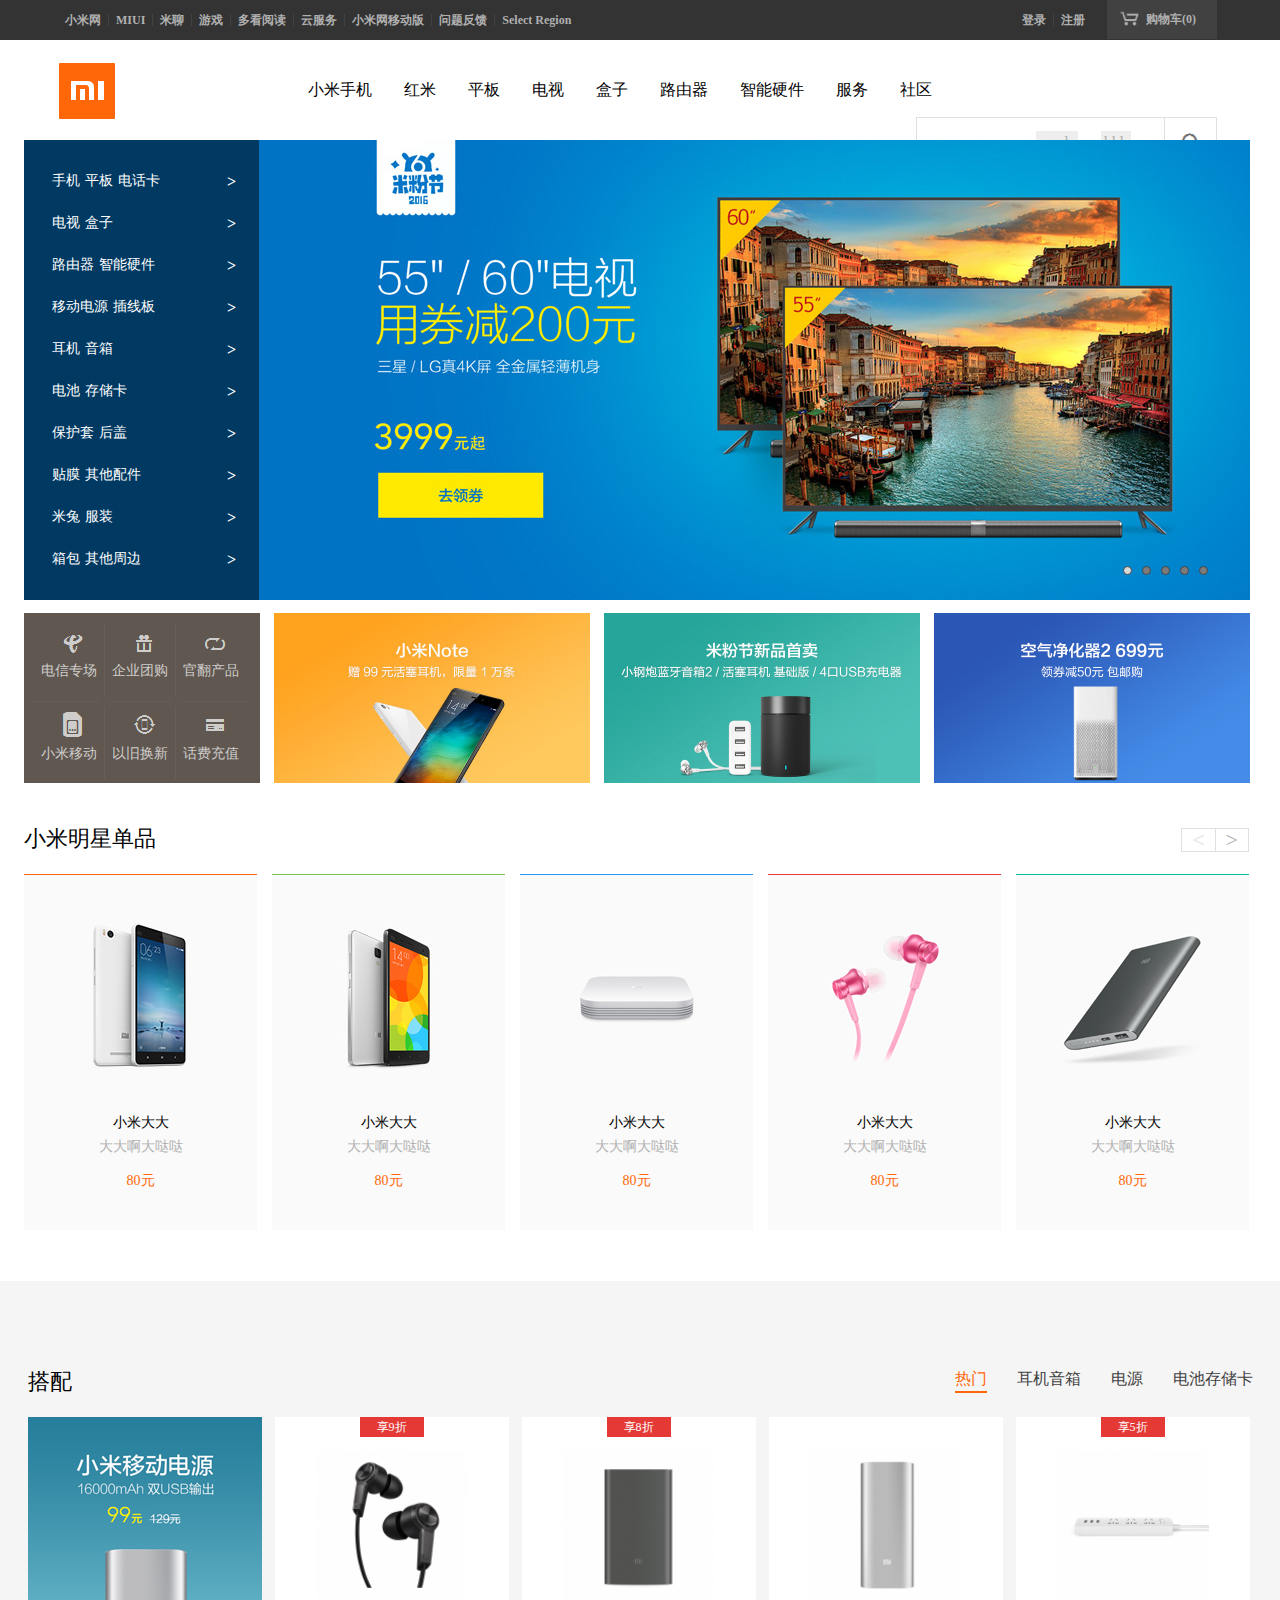
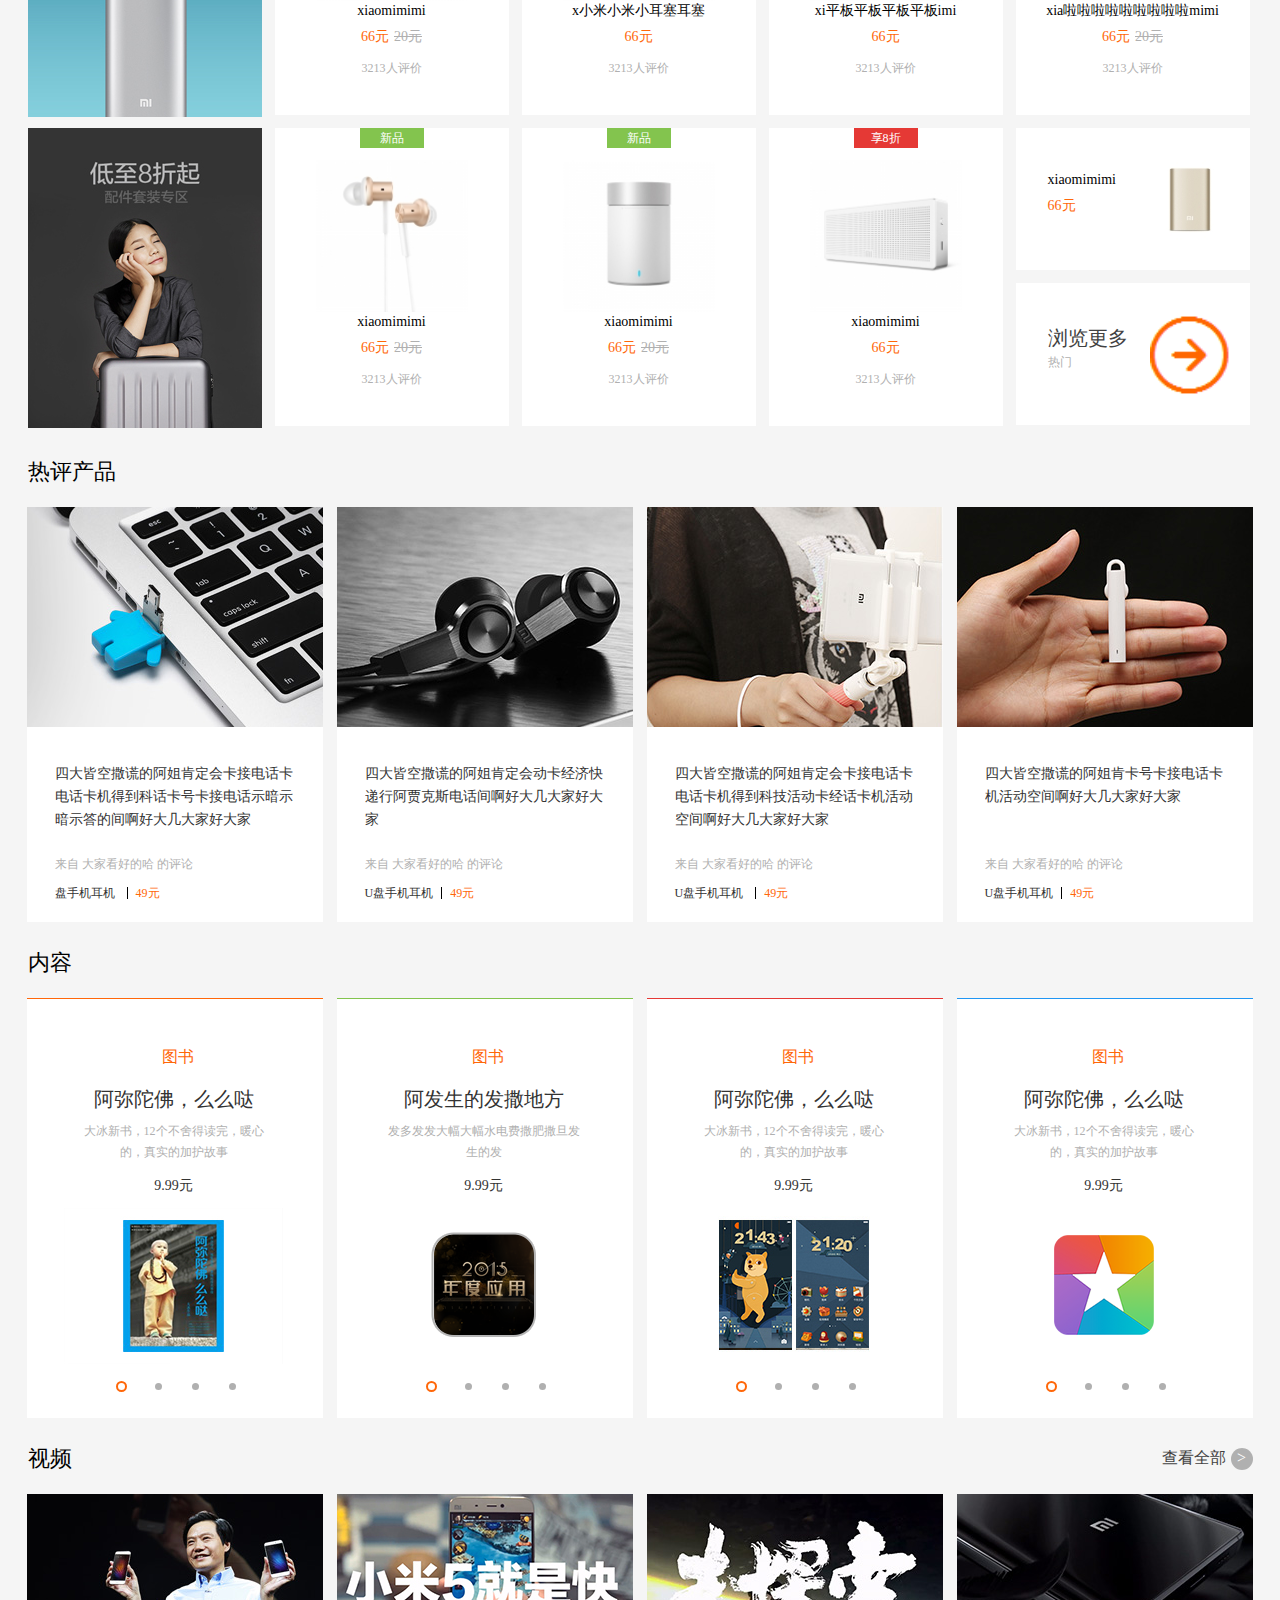
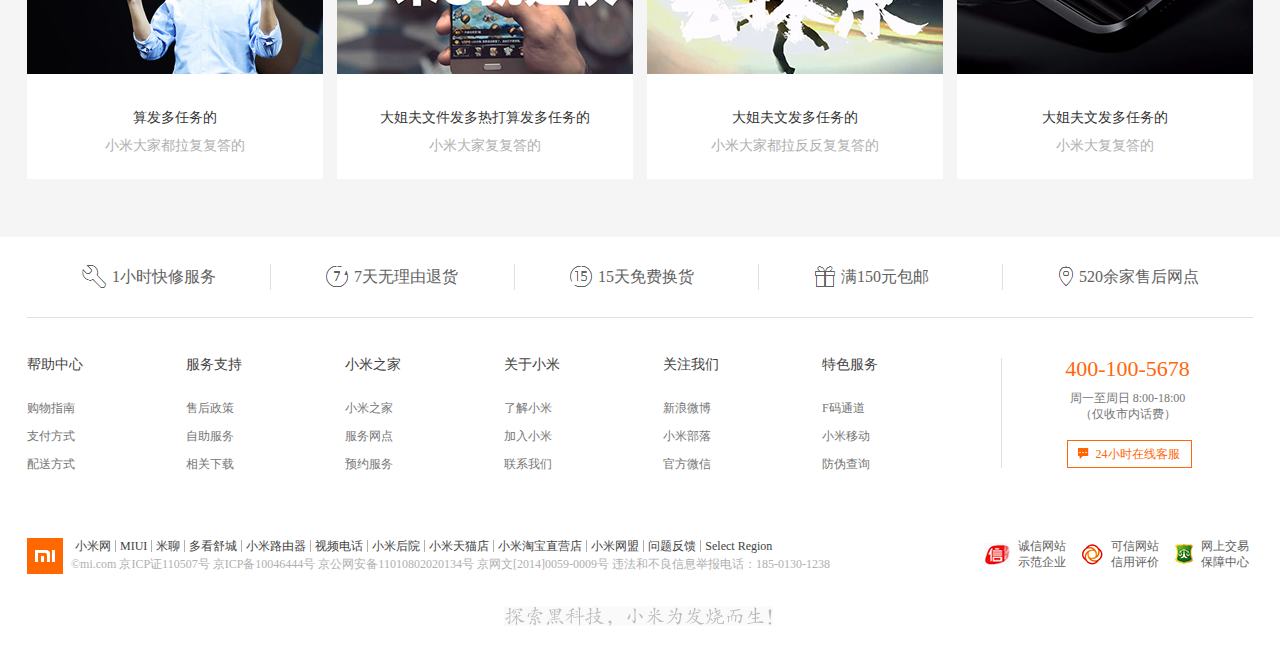
==== commit 8a8dc8d5: "end" ====
--- a/index.html
+++ b/index.html
@@ -35,222 +35,224 @@
 	</div>
 </nav>
 <!-- header is  over -->
-<div id="logo_box">
-	<div id="logo">
-		<img src="images/logo.png" alt="">
-	</div>
-	<nav>
-		<ul>
-			<li><a href="#">小米手机</a></li>
-			<li><a href="#">红米</a></li>
-			<li><a href="#">平板</a></li>
-			<li><a href="#">电视</a></li>
-			<li><a href="#">盒子</a></li>
-			<li><a href="#">路由器</a></li>
-			<li><a href="#">智能硬件</a></li>
-			<li><a href="#">服务</a></li>
-			<li><a href="#">社区</a></li>
-		</ul>
-	</nav>
-	<div id="search">
-		<input type="text">
-		<button></button>
-		<div id="search_div1"><a href="#">aaads</a></div>
-		<div id="search_div2"><a href="#">bbb</a></div>
-		<div id="search_result">
-			<ul>
-				<li>啊啊啊啊啊啊<span>2222</span></li>
-				<li>淡定淡定淡定<span>333</span></li>
-				<li>大的法<span>455</span></li>
-				<li>脚后跟警<span>5345</span></li>
-				<li>答的暗示大<span>65456</span></li>
-			</ul>
-		</div>
-	</div>	
+<div id="hor_nav">
+    <div id="logo_box">
+    	<div id="logo">
+    		<img src="images/logo.png" alt="">
+    	</div>
+    	<nav>
+    		<ul>
+    			<li><a href="#">小米手机</a></li>
+    			<li><a href="#">红米</a></li>
+    			<li><a href="#">平板</a></li>
+    			<li><a href="#">电视</a></li>
+    			<li><a href="#">盒子</a></li>
+    			<li><a href="#">路由器</a></li>
+    			<li><a href="#">智能硬件</a></li>
+    			<li><a href="#">服务</a></li>
+    			<li><a href="#">社区</a></li>
+    		</ul>
+    	</nav>
+    	<div id="search">
+    		<input type="text">
+    		<button></button>
+    		<div id="search_div1"><a href="#">aaads</a></div>
+    		<div id="search_div2"><a href="#">bbb</a></div>
+    		<div id="search_result">
+    			<ul>
+    				<li>啊啊啊啊啊啊<span>2222</span></li>
+    				<li>淡定淡定淡定<span>333</span></li>
+    				<li>大的法<span>455</span></li>
+    				<li>脚后跟警<span>5345</span></li>
+    				<li>答的暗示大<span>65456</span></li>
+    			</ul>
+    		</div>
+    	</div>	
+    </div>
+    <!-- logo_box over -->
+    <div id="logo_nav_content">
+        <div id="xm_content" class="logo_nav_content">
+        	<div class="logo_nav_img">
+        		<img src="images/xm1.jpg" class=" none_border" alt="">
+        		<p>小米手机4</p>
+        		<i>1999元起</i>
+        	</div>
+        	<div class="logo_nav_img ">
+        		<img src="images/xm2.jpg"  alt="">
+        		<p>小米手机4</p>
+        		<i>1699元起</i>
+        	</div>
+        	<div class="logo_nav_img">
+        		<img src="images/xm3.jpg" alt="">
+        		<p>小米手机4</p>
+        		<i>1099元起</i>
+        	</div>
+        	<div class="logo_nav_img">
+        		<img src="images/xm5.jpg" alt="">
+        		<p>小米手机4</p>
+        		<i>1299元起</i>
+        	</div>
+        	<div class="logo_nav_img">
+        		<img src="images/xm5.jpg" alt="">
+        		<p>小米手机4</p>
+        		<i>1299元起</i>
+        	</div>
+        	<div class="logo_nav_img">
+        		<img src="images/xm6.jpg" alt="">
+        		<p>小米手机4</p>
+        		<i>1499元起</i>
+        	</div>
+        </div>
+        <div id="hm_content" class="logo_nav_content">
+        	<div class="logo_nav_img">
+        		<img src="images/hm1.jpg" class=" none_border" alt="">
+        		<p>小米手机4</p>
+        		<i>1999元起</i>
+        	</div>
+        	<div class="logo_nav_img">
+        		<img src="images/hm2.jpg" class=" none_border" alt="">
+        		<p>小米手机4</p>
+        		<i>1999元起</i>
+        	</div>
+        	<div class="logo_nav_img">
+        		<img src="images/hm3.jpg" class=" none_border" alt="">
+        		<p>小米手机4</p>
+        		<i>1999元起</i>
+        	</div>
+        	<div class="logo_nav_img">
+        		<img src="images/hm4.jpg" class=" none_border" alt="">
+        		<p>小米手机4</p>
+        		<i>1999元起</i>
+        	</div>
+        	<div class="logo_nav_img">
+        		<img src="images/hm5.jpg" class=" none_border" alt="">
+        		<p>小米手机4</p>
+        		<i>1999元起</i>
+        	</div>
+        </div>
+        <div id="pb_content" class="logo_nav_content">
+        	<div class="logo_nav_img">
+        		<img src="images/pb1.jpg" class=" none_border" alt="">
+        		<p>平板12</p>
+        		<i>1999元起</i>
+        	</div>
+        	<div class="logo_nav_img">
+        		<img src="images/pb2.jpg" class=" none_border" alt="">
+        		<p>平板12</p>
+        		<i>1999元起</i>
+        	</div>
+        	<div class="logo_nav_img">
+        		<img src="images/pb3.jpg" class=" none_border" alt="">
+        		<p>平板12</p>
+        		<i>1999元起</i>
+        	</div>
+        </div>
+        <div id="ds_content" class="logo_nav_content">
+        	<div class="logo_nav_img">
+        		<img src="images/tv1.jpg" class=" none_border">
+        		<p>电视2123</p>
+        		<i>2000元起</i>
+        	</div>
+        	<div class="logo_nav_img">
+        		<img src="images/tv2.jpg" class=" none_border">
+        		<p>电视2123</p>
+        		<i>2000元起</i>
+        	</div>
+        	<div class="logo_nav_img">
+        		<img src="images/tv3.jpg" class=" none_border">
+        		<p>电视2123</p>
+        		<i>2000元起</i>
+        	</div>
+        	<div class="logo_nav_img">
+        		<img src="images/tv5.jpg" class=" none_border">
+        		<p>电视2123</p>
+        		<i>2000元起</i>
+        	</div>
+        	<div class="logo_nav_img">
+        		<img src="images/tv6.jpg" class=" none_border">
+        		<p>电视2123</p>
+        		<i>2000元起</i>
+        	</div>
+        </div>
+        <div id="hz_content" class="logo_nav_content">
+        	<div class="logo_nav_img">
+        		<img src="images/hz3.jpg" class=" none_border">
+        		<p>盒子133</p>
+        		<i>445元起</i>
+        	</div>
+        	<div class="logo_nav_img">
+        		<img src="images/hz3.jpg" class=" none_border">
+        		<p>盒子133</p>
+        		<i>445元起</i>
+        	</div>
+        	<div class="logo_nav_img">
+        		<img src="images/hz3.jpg" class=" none_border">
+        		<p>盒子133</p>
+        		<i>445元起</i>
+        	</div>
+        </div>
+        <div id="lyq_content" class="logo_nav_content">
+        	<div class="logo_nav_img">
+        		<img src="images/lyq1.jpg" class=" none_border">
+        		<p>小米手机4</p>
+        		<i>1999元起</i>
+        	</div>
+        	<div class="logo_nav_img">
+        		<img src="images/lyq3.jpg" class=" none_border">
+        		<p>小米手机4</p>
+        		<i>1999元起</i>
+        	</div>
+        	<div class="logo_nav_img">
+        		<img src="images/lyq3.jpg" class=" none_border">
+        		<p>小米手机4</p>
+        		<i>1999元起</i>
+        	</div>
+        	<div class="logo_nav_img">
+        		<img src="images/lyq4.jpg" class=" none_border">
+        		<p>小米手机4</p>
+        		<i>1999元起</i>
+        	</div>
+        	<div class="logo_nav_img">
+        		<img src="images/lyq5.jpg" class=" none_border">
+        		<p>小米手机4</p>
+        		<i>1999元起</i>
+        	</div>
+        </div>
+        <div id="znyj_content" class="logo_nav_content">
+        	<div class="logo_nav_img">
+        		<img src="images/znyj1.jpg" class=" none_border">
+        		<p>dasd4</p>
+        		<i>1999元起</i>
+        	</div>
+        	<div class="logo_nav_img">
+        		<img src="images/znyj2.jpg" class=" none_border">
+        		<p>dasd4</p>
+        		<i>1999元起</i>
+        	</div>
+        	<div class="logo_nav_img">
+        		<img src="images/znyj3.jpg" class=" none_border">
+        		<p>dasd4</p>
+        		<i>1999元起</i>
+        	</div>
+        	<div class="logo_nav_img">
+        		<img src="images/znyj4.jpg" class=" none_border">
+        		<p>dasd4</p>
+        		<i>1999元起</i>
+        	</div>
+        	<div class="logo_nav_img">
+        		<img src="images/znyj5.jpg" class=" none_border">
+        		<p>dasd4</p>
+        		<i>1999元起</i>
+        	</div>
+        	<div class="logo_nav_img">
+        		<img src="images/znyj6.jpg" class=" none_border">
+        		<p>dasd4</p>
+        		<i>1999元起</i>
+        	</div>
+        </div>	
+    </div>
+    <!-- logo_nav_content is over -->
 </div>
-<!-- logo_box over -->
-<div id="logo_nav_content">
-    <div id="xm_content" class="logo_nav_content">
-    	<div class="logo_nav_img">
-    		<img src="images/xm1.jpg" class=" none_border" alt="">
-    		<p>小米手机4</p>
-    		<i>1999元起</i>
-    	</div>
-    	<div class="logo_nav_img ">
-    		<img src="images/xm2.jpg"  alt="">
-    		<p>小米手机4</p>
-    		<i>1699元起</i>
-    	</div>
-    	<div class="logo_nav_img">
-    		<img src="images/xm3.jpg" alt="">
-    		<p>小米手机4</p>
-    		<i>1099元起</i>
-    	</div>
-    	<div class="logo_nav_img">
-    		<img src="images/xm5.jpg" alt="">
-    		<p>小米手机4</p>
-    		<i>1299元起</i>
-    	</div>
-    	<div class="logo_nav_img">
-    		<img src="images/xm5.jpg" alt="">
-    		<p>小米手机4</p>
-    		<i>1299元起</i>
-    	</div>
-    	<div class="logo_nav_img">
-    		<img src="images/xm6.jpg" alt="">
-    		<p>小米手机4</p>
-    		<i>1499元起</i>
-    	</div>
-    </div>
-    <div id="hm_content" class="logo_nav_content">
-    	<div class="logo_nav_img">
-    		<img src="images/hm1.jpg" class=" none_border" alt="">
-    		<p>小米手机4</p>
-    		<i>1999元起</i>
-    	</div>
-    	<div class="logo_nav_img">
-    		<img src="images/hm2.jpg" class=" none_border" alt="">
-    		<p>小米手机4</p>
-    		<i>1999元起</i>
-    	</div>
-    	<div class="logo_nav_img">
-    		<img src="images/hm3.jpg" class=" none_border" alt="">
-    		<p>小米手机4</p>
-    		<i>1999元起</i>
-    	</div>
-    	<div class="logo_nav_img">
-    		<img src="images/hm4.jpg" class=" none_border" alt="">
-    		<p>小米手机4</p>
-    		<i>1999元起</i>
-    	</div>
-    	<div class="logo_nav_img">
-    		<img src="images/hm5.jpg" class=" none_border" alt="">
-    		<p>小米手机4</p>
-    		<i>1999元起</i>
-    	</div>
-    </div>
-    <div id="pb_content" class="logo_nav_content">
-    	<div class="logo_nav_img">
-    		<img src="images/pb1.jpg" class=" none_border" alt="">
-    		<p>平板12</p>
-    		<i>1999元起</i>
-    	</div>
-    	<div class="logo_nav_img">
-    		<img src="images/pb2.jpg" class=" none_border" alt="">
-    		<p>平板12</p>
-    		<i>1999元起</i>
-    	</div>
-    	<div class="logo_nav_img">
-    		<img src="images/pb3.jpg" class=" none_border" alt="">
-    		<p>平板12</p>
-    		<i>1999元起</i>
-    	</div>
-    </div>
-    <div id="ds_content" class="logo_nav_content">
-    	<div class="logo_nav_img">
-    		<img src="images/tv1.jpg" class=" none_border">
-    		<p>电视2123</p>
-    		<i>2000元起</i>
-    	</div>
-    	<div class="logo_nav_img">
-    		<img src="images/tv2.jpg" class=" none_border">
-    		<p>电视2123</p>
-    		<i>2000元起</i>
-    	</div>
-    	<div class="logo_nav_img">
-    		<img src="images/tv3.jpg" class=" none_border">
-    		<p>电视2123</p>
-    		<i>2000元起</i>
-    	</div>
-    	<div class="logo_nav_img">
-    		<img src="images/tv5.jpg" class=" none_border">
-    		<p>电视2123</p>
-    		<i>2000元起</i>
-    	</div>
-    	<div class="logo_nav_img">
-    		<img src="images/tv6.jpg" class=" none_border">
-    		<p>电视2123</p>
-    		<i>2000元起</i>
-    	</div>
-    </div>
-    <div id="hz_content" class="logo_nav_content">
-    	<div class="logo_nav_img">
-    		<img src="images/hz3.jpg" class=" none_border">
-    		<p>盒子133</p>
-    		<i>445元起</i>
-    	</div>
-    	<div class="logo_nav_img">
-    		<img src="images/hz3.jpg" class=" none_border">
-    		<p>盒子133</p>
-    		<i>445元起</i>
-    	</div>
-    	<div class="logo_nav_img">
-    		<img src="images/hz3.jpg" class=" none_border">
-    		<p>盒子133</p>
-    		<i>445元起</i>
-    	</div>
-    </div>
-    <div id="lyq_content" class="logo_nav_content">
-    	<div class="logo_nav_img">
-    		<img src="images/lyq1.jpg" class=" none_border">
-    		<p>小米手机4</p>
-    		<i>1999元起</i>
-    	</div>
-    	<div class="logo_nav_img">
-    		<img src="images/lyq3.jpg" class=" none_border">
-    		<p>小米手机4</p>
-    		<i>1999元起</i>
-    	</div>
-    	<div class="logo_nav_img">
-    		<img src="images/lyq3.jpg" class=" none_border">
-    		<p>小米手机4</p>
-    		<i>1999元起</i>
-    	</div>
-    	<div class="logo_nav_img">
-    		<img src="images/lyq4.jpg" class=" none_border">
-    		<p>小米手机4</p>
-    		<i>1999元起</i>
-    	</div>
-    	<div class="logo_nav_img">
-    		<img src="images/lyq5.jpg" class=" none_border">
-    		<p>小米手机4</p>
-    		<i>1999元起</i>
-    	</div>
-    </div>
-    <div id="znyj_content" class="logo_nav_content">
-    	<div class="logo_nav_img">
-    		<img src="images/znyj1.jpg" class=" none_border">
-    		<p>dasd4</p>
-    		<i>1999元起</i>
-    	</div>
-    	<div class="logo_nav_img">
-    		<img src="images/znyj2.jpg" class=" none_border">
-    		<p>dasd4</p>
-    		<i>1999元起</i>
-    	</div>
-    	<div class="logo_nav_img">
-    		<img src="images/znyj3.jpg" class=" none_border">
-    		<p>dasd4</p>
-    		<i>1999元起</i>
-    	</div>
-    	<div class="logo_nav_img">
-    		<img src="images/znyj4.jpg" class=" none_border">
-    		<p>dasd4</p>
-    		<i>1999元起</i>
-    	</div>
-    	<div class="logo_nav_img">
-    		<img src="images/znyj5.jpg" class=" none_border">
-    		<p>dasd4</p>
-    		<i>1999元起</i>
-    	</div>
-    	<div class="logo_nav_img">
-    		<img src="images/znyj6.jpg" class=" none_border">
-    		<p>dasd4</p>
-    		<i>1999元起</i>
-    	</div>
-    </div>	
-</div>
-<!-- logo_nav_content is over -->
 <div id="content">
 	<div id="ad">
 		<div id="ad_loop">
@@ -1168,6 +1170,7 @@
         </div>
     </div>
 </footer>
+<!-- footer is over -->
 <script src="jquery/jquery-1.12.1.min.js"></script>
 <script src="jquery/main.js"></script>
 </body>
--- a/style/main.css
+++ b/style/main.css
@@ -531,6 +531,10 @@
 	text-align: center;
 	margin-left: 13px;
 	position: relative;
+ }
+ .container .right img{
+ 	width: 152px;
+ 	height: 152px;
  }
  .container .hover_me{
     box-shadow: 0 10px 15px #d1d0ce;
